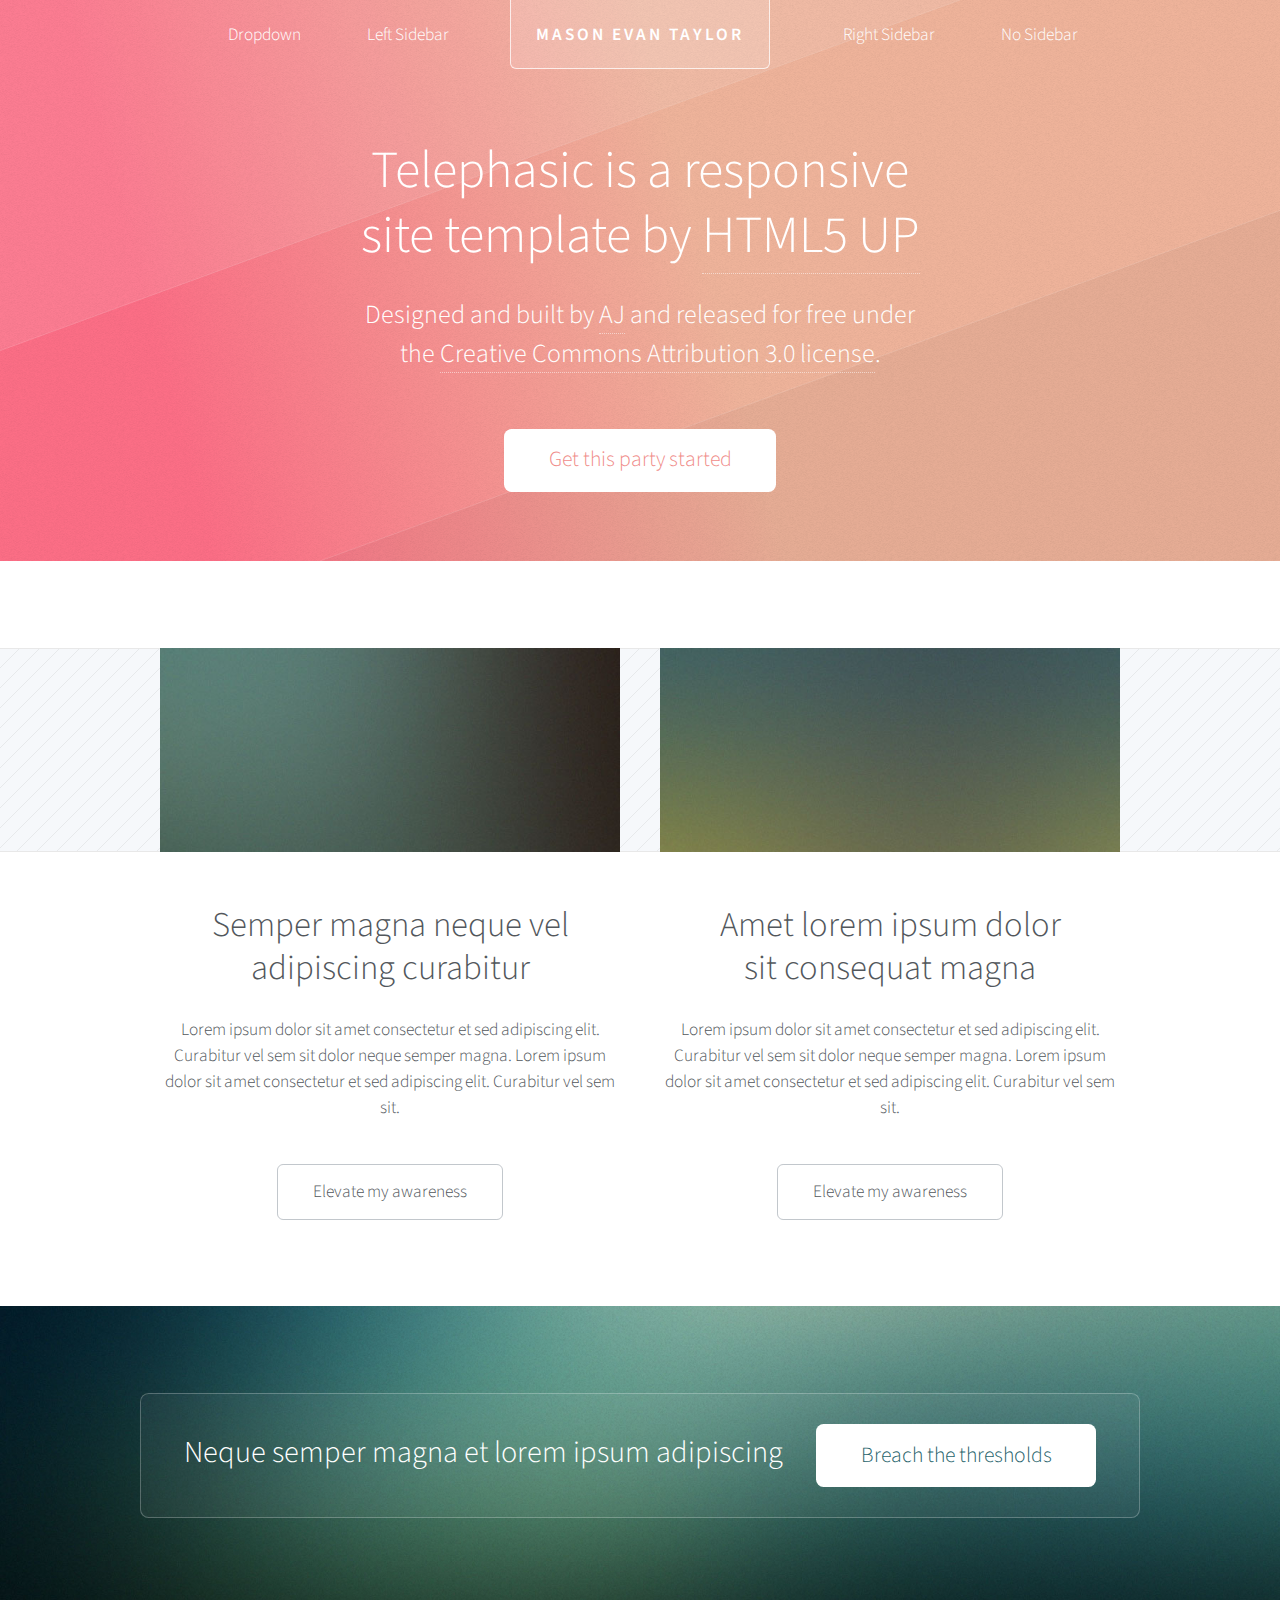
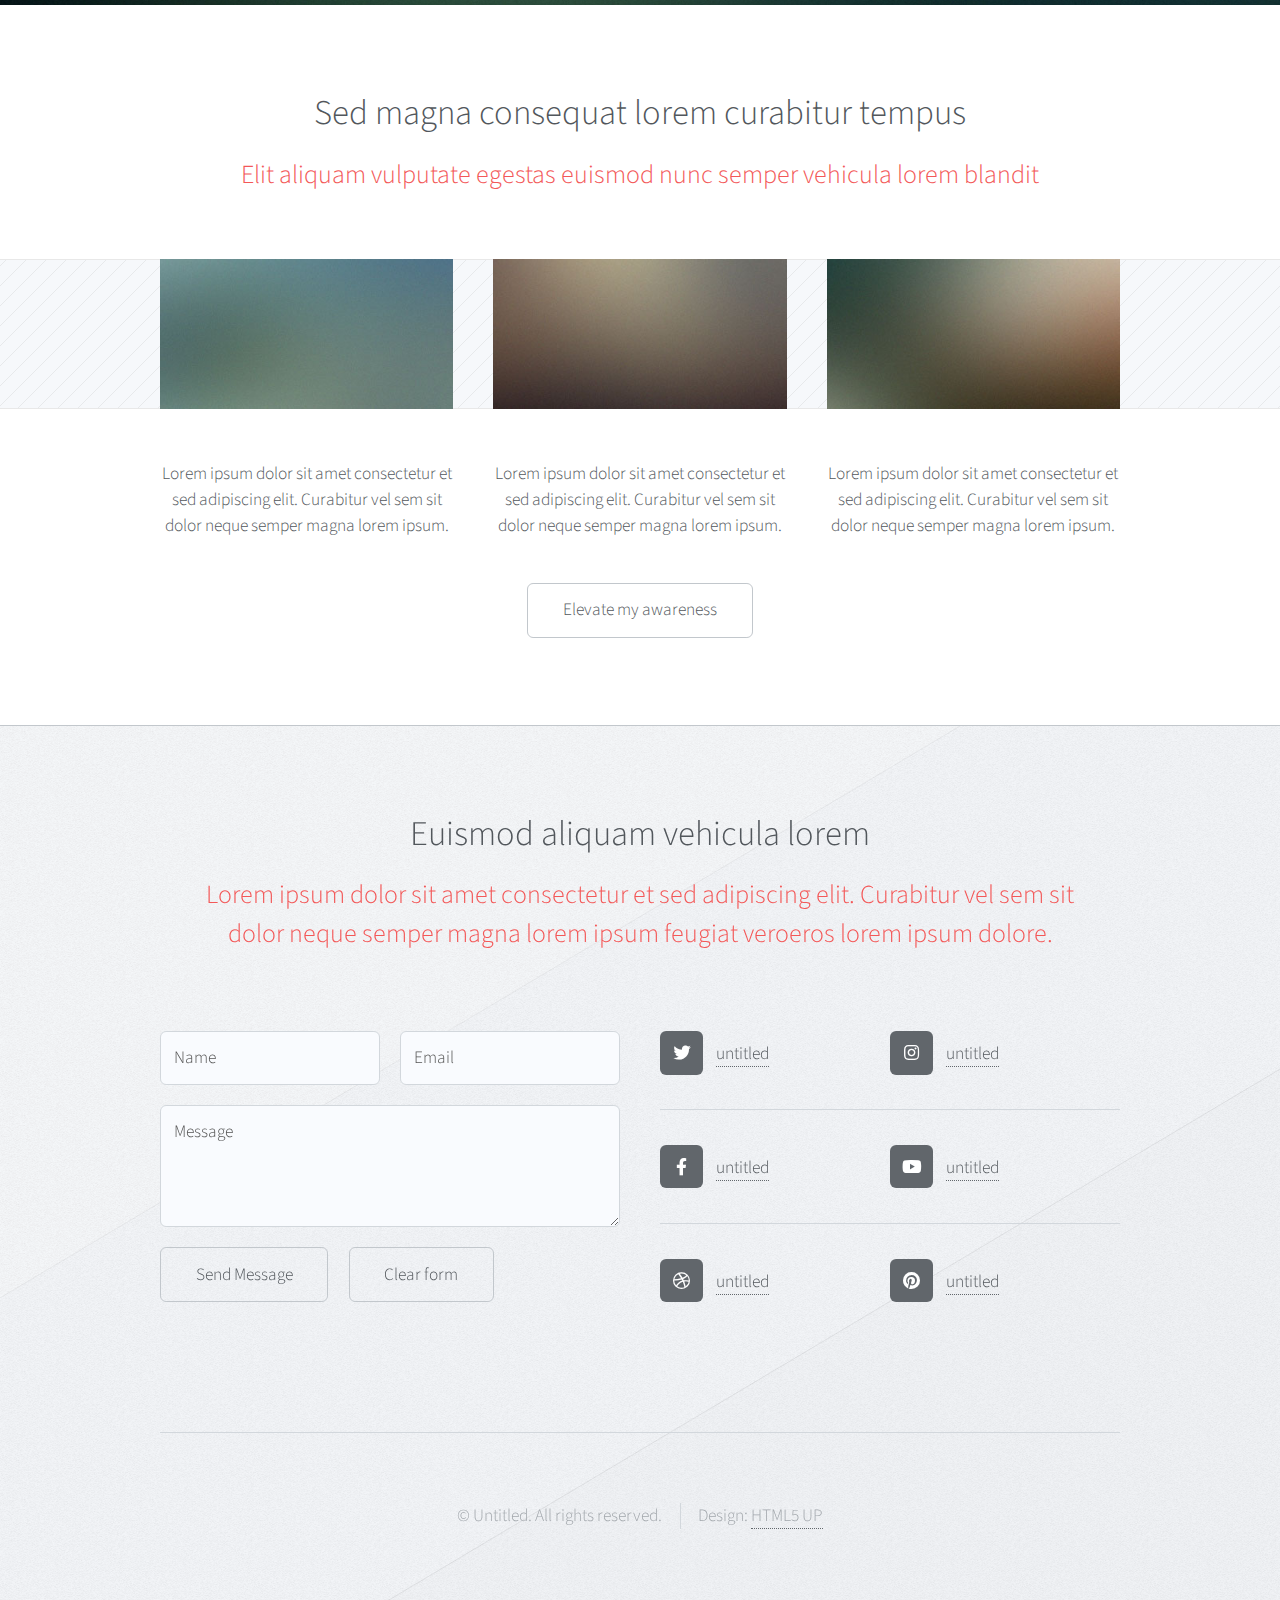
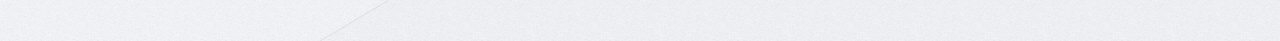
==== index.html @ 49523210 "name change" ====
<!DOCTYPE HTML>
<!--
	Telephasic by HTML5 UP
	html5up.net | @ajlkn
	Free for personal and commercial use under the CCA 3.0 license (html5up.net/license)
-->
<html>
	<head>
		<title>masonevantaylor.com</title>
		<meta charset="utf-8" />
		<meta name="viewport" content="width=device-width, initial-scale=1, user-scalable=no" />
		<link rel="stylesheet" href="assets/css/main.css" />
	</head>
	<body class="homepage is-preload">
		<div id="page-wrapper">

			<!-- Header -->
				<div id="header-wrapper">
					<div id="header" class="container">

						<!-- Logo -->
							<h1 id="logo"><a href="index.html">Mason Evan Taylor</a></h1>

						<!-- Nav -->
							<nav id="nav">
								<ul>
									<li>
										<a href="#">Dropdown</a>
										<ul>
											<li><a href="#">Lorem ipsum dolor</a></li>
											<li><a href="#">Magna phasellus</a></li>
											<li><a href="#">Etiam dolore nisl</a></li>
											<li>
												<a href="#">Phasellus consequat</a>
												<ul>
													<li><a href="#">Lorem ipsum dolor</a></li>
													<li><a href="#">Phasellus consequat</a></li>
													<li><a href="#">Magna phasellus</a></li>
													<li><a href="#">Etiam dolore nisl</a></li>
												</ul>
											</li>
											<li><a href="#">Veroeros feugiat</a></li>
										</ul>
									</li>
									<li><a href="left-sidebar.html">Left Sidebar</a></li>
									<li class="break"><a href="right-sidebar.html">Right Sidebar</a></li>
									<li><a href="no-sidebar.html">No Sidebar</a></li>
								</ul>
							</nav>

					</div>

					<!-- Hero -->
						<section id="hero" class="container">
							<header>
								<h2>Telephasic is a responsive
								<br />
								site template by <a href="http://html5up.net">HTML5 UP</a></h2>
							</header>
							<p>Designed and built by <a href="http://twitter.com/ajlkn">AJ</a> and released for free under
							<br />
							the <a href="http://html5up.net/license">Creative Commons Attribution 3.0 license</a>.</p>
							<ul class="actions">
								<li><a href="#" class="button">Get this party started</a></li>
							</ul>
						</section>

				</div>

			<!-- Features 1 -->
				<div class="wrapper">
					<div class="container">
						<div class="row">
							<section class="col-6 col-12-narrower feature">
								<div class="image-wrapper first">
									<a href="#" class="image featured first"><img src="images/pic01.jpg" alt="" /></a>
								</div>
								<header>
									<h2>Semper magna neque vel<br />
									adipiscing curabitur</h2>
								</header>
								<p>Lorem ipsum dolor sit amet consectetur et sed adipiscing elit. Curabitur vel
								sem sit dolor neque semper magna. Lorem ipsum dolor sit amet consectetur et sed
								adipiscing elit. Curabitur vel sem sit.</p>
								<ul class="actions">
									<li><a href="#" class="button">Elevate my awareness</a></li>
								</ul>
							</section>
							<section class="col-6 col-12-narrower feature">
								<div class="image-wrapper">
									<a href="#" class="image featured"><img src="images/pic02.jpg" alt="" /></a>
								</div>
								<header>
									<h2>Amet lorem ipsum dolor<br />
									sit consequat magna</h2>
								</header>
								<p>Lorem ipsum dolor sit amet consectetur et sed adipiscing elit. Curabitur vel
								sem sit dolor neque semper magna. Lorem ipsum dolor sit amet consectetur et sed
								adipiscing elit. Curabitur vel sem sit.</p>
								<ul class="actions">
									<li><a href="#" class="button">Elevate my awareness</a></li>
								</ul>
							</section>
						</div>
					</div>
				</div>

			<!-- Promo -->
				<div id="promo-wrapper">
					<section id="promo">
						<h2>Neque semper magna et lorem ipsum adipiscing</h2>
						<a href="#" class="button">Breach the thresholds</a>
					</section>
				</div>

			<!-- Features 2 -->
				<div class="wrapper">
					<section class="container">
						<header class="major">
							<h2>Sed magna consequat lorem curabitur tempus</h2>
							<p>Elit aliquam vulputate egestas euismod nunc semper vehicula lorem blandit</p>
						</header>
						<div class="row features">
							<section class="col-4 col-12-narrower feature">
								<div class="image-wrapper first">
									<a href="#" class="image featured"><img src="images/pic03.jpg" alt="" /></a>
								</div>
								<p>Lorem ipsum dolor sit amet consectetur et sed adipiscing elit. Curabitur
								vel sem sit dolor neque semper magna lorem ipsum.</p>
							</section>
							<section class="col-4 col-12-narrower feature">
								<div class="image-wrapper">
									<a href="#" class="image featured"><img src="images/pic04.jpg" alt="" /></a>
								</div>
								<p>Lorem ipsum dolor sit amet consectetur et sed adipiscing elit. Curabitur
								vel sem sit dolor neque semper magna lorem ipsum.</p>
							</section>
							<section class="col-4 col-12-narrower feature">
								<div class="image-wrapper">
									<a href="#" class="image featured"><img src="images/pic05.jpg" alt="" /></a>
								</div>
								<p>Lorem ipsum dolor sit amet consectetur et sed adipiscing elit. Curabitur
								vel sem sit dolor neque semper magna lorem ipsum.</p>
							</section>
						</div>
						<ul class="actions major">
							<li><a href="#" class="button">Elevate my awareness</a></li>
						</ul>
					</section>
				</div>

			<!-- Footer -->
				<div id="footer-wrapper">
					<div id="footer" class="container">
						<header class="major">
							<h2>Euismod aliquam vehicula lorem</h2>
							<p>Lorem ipsum dolor sit amet consectetur et sed adipiscing elit. Curabitur vel sem sit<br />
							dolor neque semper magna lorem ipsum feugiat veroeros lorem ipsum dolore.</p>
						</header>
						<div class="row">
							<section class="col-6 col-12-narrower">
								<form method="post" action="#">
									<div class="row gtr-50">
										<div class="col-6 col-12-mobile">
											<input name="name" placeholder="Name" type="text" />
										</div>
										<div class="col-6 col-12-mobile">
											<input name="email" placeholder="Email" type="text" />
										</div>
										<div class="col-12">
											<textarea name="message" placeholder="Message"></textarea>
										</div>
										<div class="col-12">
											<ul class="actions">
												<li><input type="submit" value="Send Message" /></li>
												<li><input type="reset" value="Clear form" /></li>
											</ul>
										</div>
									</div>
								</form>
							</section>
							<section class="col-6 col-12-narrower">
								<div class="row gtr-0">
									<ul class="divided icons col-6 col-12-mobile">
										<li class="icon brands fa-twitter"><a href="#"><span class="extra">twitter.com/</span>untitled</a></li>
										<li class="icon brands fa-facebook-f"><a href="#"><span class="extra">facebook.com/</span>untitled</a></li>
										<li class="icon brands fa-dribbble"><a href="#"><span class="extra">dribbble.com/</span>untitled</a></li>
									</ul>
									<ul class="divided icons col-6 col-12-mobile">
										<li class="icon brands fa-instagram"><a href="#"><span class="extra">instagram.com/</span>untitled</a></li>
										<li class="icon brands fa-youtube"><a href="#"><span class="extra">youtube.com/</span>untitled</a></li>
										<li class="icon brands fa-pinterest"><a href="#"><span class="extra">pinterest.com/</span>untitled</a></li>
									</ul>
								</div>
							</section>
						</div>
					</div>
					<div id="copyright" class="container">
						<ul class="menu">
							<li>&copy; Untitled. All rights reserved.</li><li>Design: <a href="http://html5up.net">HTML5 UP</a></li>
						</ul>
					</div>
				</div>

		</div>

		<!-- Scripts -->
			<script src="assets/js/jquery.min.js"></script>
			<script src="assets/js/jquery.dropotron.min.js"></script>
			<script src="assets/js/browser.min.js"></script>
			<script src="assets/js/breakpoints.min.js"></script>
			<script src="assets/js/util.js"></script>
			<script src="assets/js/main.js"></script>

	</body>
</html>
---- assets/css/main.css ----
@import url("fontawesome-all.min.css");
@import url("https://fonts.googleapis.com/css?family=Source+Sans+Pro:300,300italic,400,400italic,600");

/*
	Telephasic by HTML5 UP
	html5up.net | @ajlkn
	Free for personal and commercial use under the CCA 3.0 license (html5up.net/license)
*/

html, body, div, span, applet, object,
iframe, h1, h2, h3, h4, h5, h6, p, blockquote,
pre, a, abbr, acronym, address, big, cite,
code, del, dfn, em, img, ins, kbd, q, s, samp,
small, strike, strong, sub, sup, tt, var, b,
u, i, center, dl, dt, dd, ol, ul, li, fieldset,
form, label, legend, table, caption, tbody,
tfoot, thead, tr, th, td, article, aside,
canvas, details, embed, figure, figcaption,
footer, header, hgroup, menu, nav, output, ruby,
section, summary, time, mark, audio, video {
	margin: 0;
	padding: 0;
	border: 0;
	font-size: 100%;
	font: inherit;
	vertical-align: baseline;}

article, aside, details, figcaption, figure,
footer, header, hgroup, menu, nav, section {
	display: block;}

body {
	line-height: 1;
}

ol, ul {
	list-style: none;
}

blockquote, q {
	quotes: none;
}

	blockquote:before, blockquote:after, q:before, q:after {
		content: '';
		content: none;
	}

table {
	border-collapse: collapse;
	border-spacing: 0;
}

body {
	-webkit-text-size-adjust: none;
}

mark {
	background-color: transparent;
	color: inherit;
}

input::-moz-focus-inner {
	border: 0;
	padding: 0;
}

input, select, textarea {
	-moz-appearance: none;
	-webkit-appearance: none;
	-ms-appearance: none;
	appearance: none;
}

/* Basic */

	@-ms-viewport {
		width: device-width;
	}

	html {
		box-sizing: border-box;
	}

	*, *:before, *:after {
		box-sizing: inherit;
	}

	body {
		background: #f5f7fa;
		font-family: 'Source Sans Pro', sans-serif;
		font-weight: 300;
		color: #52575c;
		line-height: 1.75em;
		font-size: 14pt;
	}

		body.is-preload *, body.is-preload *:before, body.is-preload *:after {
			-moz-animation: none !important;
			-webkit-animation: none !important;
			-ms-animation: none !important;
			animation: none !important;
			-moz-transition: none !important;
			-webkit-transition: none !important;
			-ms-transition: none !important;
			transition: none !important;
		}

	input, textarea, select {
		font-family: 'Source Sans Pro', sans-serif;
		font-weight: 300;
		color: #52575c;
		line-height: 1.75em;
		font-size: 15pt;
	}

	h1, h2, h3, h4, h5, h6 {
		font-weight: 300;
		color: #52575c;
	}

	h1 a, h2 a, h3 a, h4 a, h5 a, h6 a {
		color: inherit;
		text-decoration: none;
	}

	h2 {
		font-size: 2em;
		line-height: 1.25em;
	}

	h3 {
		font-size: 1.5em;
		line-height: 1.5em;
	}

	a {
		-moz-transition: color 0.25s ease-in-out, border-color 0.25s ease-in-out, background-color 0.25s ease-in-out;
		-webkit-transition: color 0.25s ease-in-out, border-color 0.25s ease-in-out, background-color 0.25s ease-in-out;
		-ms-transition: color 0.25s ease-in-out, border-color 0.25s ease-in-out, background-color 0.25s ease-in-out;
		transition: color 0.25s ease-in-out, border-color 0.25s ease-in-out, background-color 0.25s ease-in-out;
		color: inherit;
		text-decoration: none;
		border-bottom: dotted 1px #62676c;
	}

		a:hover {
			color: #f35858;
			border-bottom-color: rgba(255, 255, 255, 0);
		}

	strong, b {
		font-weight: 400;
		color: #42474c;
	}

	em, i {
		font-style: italic;
	}

	sub {
		position: relative;
		top: 0.5em;
		font-size: 0.8em;
	}

	sup {
		position: relative;
		top: -0.5em;
		font-size: 0.8em;
	}

	hr {
		border: 0;
		border-top: solid 1px #c2c7cc;
	}

	blockquote {
		border-left: solid 0.5em #c2c7cc;
		padding: 1em 0 1em 2em;
		font-style: italic;
	}

	p, ul, ol, dl, table {
		margin-bottom: 1.5em;
	}

	br.clear {
		clear: both;
	}

	.features {
		margin-bottom: 1.5em;
	}

	.feature {
		text-align: center;
	}

/* Sections/Article */

	section, article {
		margin-bottom: 3em;
	}

	section > :last-child,
	article > :last-child,
	section:last-child,
	article:last-child {
		margin-bottom: 0;
	}

	.row > section, .row > article {
		margin-bottom: 0;
	}

	header {
		margin-bottom: 1.5em;
	}

		header > p {
			display: block;
			color: #f35858;
			padding: 0.75em 0 1em 0;
			font-size: 1.5em;
			line-height: 1.5em;
		}

		header.major {
			text-align: center;
		}

/* Container */

	.container {
		margin: 0 auto;
		max-width: 100%;
		width: 1200px;
	}

		@media screen and (max-width: 1280px) {

			.container {
				width: 960px;
			}

		}

		@media screen and (max-width: 1080px) {

			.container {
				width: 100%;
			}

		}

		@media screen and (max-width: 820px) {

			.container {
				width: 100%;
			}

		}

		@media screen and (max-width: 736px) {

			.container {
				width: 100%;
			}

		}

		@media screen and (max-width: 480px) {

			.container {
				width: 100%;
			}

		}

/* Row */

	.row {
		display: flex;
		flex-wrap: wrap;
		box-sizing: border-box;
		align-items: stretch;
	}

		.row > * {
			box-sizing: border-box;
		}

		.row.gtr-uniform > * > :last-child {
			margin-bottom: 0;
		}

		.row.aln-left {
			justify-content: flex-start;
		}

		.row.aln-center {
			justify-content: center;
		}

		.row.aln-right {
			justify-content: flex-end;
		}

		.row.aln-top {
			align-items: flex-start;
		}

		.row.aln-middle {
			align-items: center;
		}

		.row.aln-bottom {
			align-items: flex-end;
		}

		.row > .imp {
			order: -1;
		}

		.row > .col-1 {
			width: 8.33333%;
		}

		.row > .off-1 {
			margin-left: 8.33333%;
		}

		.row > .col-2 {
			width: 16.66667%;
		}

		.row > .off-2 {
			margin-left: 16.66667%;
		}

		.row > .col-3 {
			width: 25%;
		}

		.row > .off-3 {
			margin-left: 25%;
		}

		.row > .col-4 {
			width: 33.33333%;
		}

		.row > .off-4 {
			margin-left: 33.33333%;
		}

		.row > .col-5 {
			width: 41.66667%;
		}

		.row > .off-5 {
			margin-left: 41.66667%;
		}

		.row > .col-6 {
			width: 50%;
		}

		.row > .off-6 {
			margin-left: 50%;
		}

		.row > .col-7 {
			width: 58.33333%;
		}

		.row > .off-7 {
			margin-left: 58.33333%;
		}

		.row > .col-8 {
			width: 66.66667%;
		}

		.row > .off-8 {
			margin-left: 66.66667%;
		}

		.row > .col-9 {
			width: 75%;
		}

		.row > .off-9 {
			margin-left: 75%;
		}

		.row > .col-10 {
			width: 83.33333%;
		}

		.row > .off-10 {
			margin-left: 83.33333%;
		}

		.row > .col-11 {
			width: 91.66667%;
		}

		.row > .off-11 {
			margin-left: 91.66667%;
		}

		.row > .col-12 {
			width: 100%;
		}

		.row > .off-12 {
			margin-left: 100%;
		}

		.row.gtr-0 {
			margin-top: 0px;
			margin-left: 0px;
		}

			.row.gtr-0 > * {
				padding: 0px 0 0 0px;
			}

			.row.gtr-0.gtr-uniform {
				margin-top: 0px;
			}

				.row.gtr-0.gtr-uniform > * {
					padding-top: 0px;
				}

		.row.gtr-25 {
			margin-top: -12.5px;
			margin-left: -12.5px;
		}

			.row.gtr-25 > * {
				padding: 12.5px 0 0 12.5px;
			}

			.row.gtr-25.gtr-uniform {
				margin-top: -12.5px;
			}

				.row.gtr-25.gtr-uniform > * {
					padding-top: 12.5px;
				}

		.row.gtr-50 {
			margin-top: -25px;
			margin-left: -25px;
		}

			.row.gtr-50 > * {
				padding: 25px 0 0 25px;
			}

			.row.gtr-50.gtr-uniform {
				margin-top: -25px;
			}

				.row.gtr-50.gtr-uniform > * {
					padding-top: 25px;
				}

		.row {
			margin-top: -50px;
			margin-left: -50px;
		}

			.row > * {
				padding: 50px 0 0 50px;
			}

			.row.gtr-uniform {
				margin-top: -50px;
			}

				.row.gtr-uniform > * {
					padding-top: 50px;
				}

		.row.gtr-150 {
			margin-top: -75px;
			margin-left: -75px;
		}

			.row.gtr-150 > * {
				padding: 75px 0 0 75px;
			}

			.row.gtr-150.gtr-uniform {
				margin-top: -75px;
			}

				.row.gtr-150.gtr-uniform > * {
					padding-top: 75px;
				}

		.row.gtr-200 {
			margin-top: -100px;
			margin-left: -100px;
		}

			.row.gtr-200 > * {
				padding: 100px 0 0 100px;
			}

			.row.gtr-200.gtr-uniform {
				margin-top: -100px;
			}

				.row.gtr-200.gtr-uniform > * {
					padding-top: 100px;
				}

		@media screen and (max-width: 1280px) {

			.row {
				display: flex;
				flex-wrap: wrap;
				box-sizing: border-box;
				align-items: stretch;
			}

				.row > * {
					box-sizing: border-box;
				}

				.row.gtr-uniform > * > :last-child {
					margin-bottom: 0;
				}

				.row.aln-left {
					justify-content: flex-start;
				}

				.row.aln-center {
					justify-content: center;
				}

				.row.aln-right {
					justify-content: flex-end;
				}

				.row.aln-top {
					align-items: flex-start;
				}

				.row.aln-middle {
					align-items: center;
				}

				.row.aln-bottom {
					align-items: flex-end;
				}

				.row > .imp-normal {
					order: -1;
				}

				.row > .col-1-normal {
					width: 8.33333%;
				}

				.row > .off-1-normal {
					margin-left: 8.33333%;
				}

				.row > .col-2-normal {
					width: 16.66667%;
				}

				.row > .off-2-normal {
					margin-left: 16.66667%;
				}

				.row > .col-3-normal {
					width: 25%;
				}

				.row > .off-3-normal {
					margin-left: 25%;
				}

				.row > .col-4-normal {
					width: 33.33333%;
				}

				.row > .off-4-normal {
					margin-left: 33.33333%;
				}

				.row > .col-5-normal {
					width: 41.66667%;
				}

				.row > .off-5-normal {
					margin-left: 41.66667%;
				}

				.row > .col-6-normal {
					width: 50%;
				}

				.row > .off-6-normal {
					margin-left: 50%;
				}

				.row > .col-7-normal {
					width: 58.33333%;
				}

				.row > .off-7-normal {
					margin-left: 58.33333%;
				}

				.row > .col-8-normal {
					width: 66.66667%;
				}

				.row > .off-8-normal {
					margin-left: 66.66667%;
				}

				.row > .col-9-normal {
					width: 75%;
				}

				.row > .off-9-normal {
					margin-left: 75%;
				}

				.row > .col-10-normal {
					width: 83.33333%;
				}

				.row > .off-10-normal {
					margin-left: 83.33333%;
				}

				.row > .col-11-normal {
					width: 91.66667%;
				}

				.row > .off-11-normal {
					margin-left: 91.66667%;
				}

				.row > .col-12-normal {
					width: 100%;
				}

				.row > .off-12-normal {
					margin-left: 100%;
				}

				.row.gtr-0 {
					margin-top: 0px;
					margin-left: 0px;
				}

					.row.gtr-0 > * {
						padding: 0px 0 0 0px;
					}

					.row.gtr-0.gtr-uniform {
						margin-top: 0px;
					}

						.row.gtr-0.gtr-uniform > * {
							padding-top: 0px;
						}

				.row.gtr-25 {
					margin-top: -10px;
					margin-left: -10px;
				}

					.row.gtr-25 > * {
						padding: 10px 0 0 10px;
					}

					.row.gtr-25.gtr-uniform {
						margin-top: -10px;
					}

						.row.gtr-25.gtr-uniform > * {
							padding-top: 10px;
						}

				.row.gtr-50 {
					margin-top: -20px;
					margin-left: -20px;
				}

					.row.gtr-50 > * {
						padding: 20px 0 0 20px;
					}

					.row.gtr-50.gtr-uniform {
						margin-top: -20px;
					}

						.row.gtr-50.gtr-uniform > * {
							padding-top: 20px;
						}

				.row {
					margin-top: -40px;
					margin-left: -40px;
				}

					.row > * {
						padding: 40px 0 0 40px;
					}

					.row.gtr-uniform {
						margin-top: -40px;
					}

						.row.gtr-uniform > * {
							padding-top: 40px;
						}

				.row.gtr-150 {
					margin-top: -60px;
					margin-left: -60px;
				}

					.row.gtr-150 > * {
						padding: 60px 0 0 60px;
					}

					.row.gtr-150.gtr-uniform {
						margin-top: -60px;
					}

						.row.gtr-150.gtr-uniform > * {
							padding-top: 60px;
						}

				.row.gtr-200 {
					margin-top: -80px;
					margin-left: -80px;
				}

					.row.gtr-200 > * {
						padding: 80px 0 0 80px;
					}

					.row.gtr-200.gtr-uniform {
						margin-top: -80px;
					}

						.row.gtr-200.gtr-uniform > * {
							padding-top: 80px;
						}

		}

		@media screen and (max-width: 1080px) {

			.row {
				display: flex;
				flex-wrap: wrap;
				box-sizing: border-box;
				align-items: stretch;
			}

				.row > * {
					box-sizing: border-box;
				}

				.row.gtr-uniform > * > :last-child {
					margin-bottom: 0;
				}

				.row.aln-left {
					justify-content: flex-start;
				}

				.row.aln-center {
					justify-content: center;
				}

				.row.aln-right {
					justify-content: flex-end;
				}

				.row.aln-top {
					align-items: flex-start;
				}

				.row.aln-middle {
					align-items: center;
				}

				.row.aln-bottom {
					align-items: flex-end;
				}

				.row > .imp-narrow {
					order: -1;
				}

				.row > .col-1-narrow {
					width: 8.33333%;
				}

				.row > .off-1-narrow {
					margin-left: 8.33333%;
				}

				.row > .col-2-narrow {
					width: 16.66667%;
				}

				.row > .off-2-narrow {
					margin-left: 16.66667%;
				}

				.row > .col-3-narrow {
					width: 25%;
				}

				.row > .off-3-narrow {
					margin-left: 25%;
				}

				.row > .col-4-narrow {
					width: 33.33333%;
				}

				.row > .off-4-narrow {
					margin-left: 33.33333%;
				}

				.row > .col-5-narrow {
					width: 41.66667%;
				}

				.row > .off-5-narrow {
					margin-left: 41.66667%;
				}

				.row > .col-6-narrow {
					width: 50%;
				}

				.row > .off-6-narrow {
					margin-left: 50%;
				}

				.row > .col-7-narrow {
					width: 58.33333%;
				}

				.row > .off-7-narrow {
					margin-left: 58.33333%;
				}

				.row > .col-8-narrow {
					width: 66.66667%;
				}

				.row > .off-8-narrow {
					margin-left: 66.66667%;
				}

				.row > .col-9-narrow {
					width: 75%;
				}

				.row > .off-9-narrow {
					margin-left: 75%;
				}

				.row > .col-10-narrow {
					width: 83.33333%;
				}

				.row > .off-10-narrow {
					margin-left: 83.33333%;
				}

				.row > .col-11-narrow {
					width: 91.66667%;
				}

				.row > .off-11-narrow {
					margin-left: 91.66667%;
				}

				.row > .col-12-narrow {
					width: 100%;
				}

				.row > .off-12-narrow {
					margin-left: 100%;
				}

				.row.gtr-0 {
					margin-top: 0px;
					margin-left: 0px;
				}

					.row.gtr-0 > * {
						padding: 0px 0 0 0px;
					}

					.row.gtr-0.gtr-uniform {
						margin-top: 0px;
					}

						.row.gtr-0.gtr-uniform > * {
							padding-top: 0px;
						}

				.row.gtr-25 {
					margin-top: -10px;
					margin-left: -10px;
				}

					.row.gtr-25 > * {
						padding: 10px 0 0 10px;
					}

					.row.gtr-25.gtr-uniform {
						margin-top: -10px;
					}

						.row.gtr-25.gtr-uniform > * {
							padding-top: 10px;
						}

				.row.gtr-50 {
					margin-top: -20px;
					margin-left: -20px;
				}

					.row.gtr-50 > * {
						padding: 20px 0 0 20px;
					}

					.row.gtr-50.gtr-uniform {
						margin-top: -20px;
					}

						.row.gtr-50.gtr-uniform > * {
							padding-top: 20px;
						}

				.row {
					margin-top: -40px;
					margin-left: -40px;
				}

					.row > * {
						padding: 40px 0 0 40px;
					}

					.row.gtr-uniform {
						margin-top: -40px;
					}

						.row.gtr-uniform > * {
							padding-top: 40px;
						}

				.row.gtr-150 {
					margin-top: -60px;
					margin-left: -60px;
				}

					.row.gtr-150 > * {
						padding: 60px 0 0 60px;
					}

					.row.gtr-150.gtr-uniform {
						margin-top: -60px;
					}

						.row.gtr-150.gtr-uniform > * {
							padding-top: 60px;
						}

				.row.gtr-200 {
					margin-top: -80px;
					margin-left: -80px;
				}

					.row.gtr-200 > * {
						padding: 80px 0 0 80px;
					}

					.row.gtr-200.gtr-uniform {
						margin-top: -80px;
					}

						.row.gtr-200.gtr-uniform > * {
							padding-top: 80px;
						}

		}

		@media screen and (max-width: 820px) {

			.row {
				display: flex;
				flex-wrap: wrap;
				box-sizing: border-box;
				align-items: stretch;
			}

				.row > * {
					box-sizing: border-box;
				}

				.row.gtr-uniform > * > :last-child {
					margin-bottom: 0;
				}

				.row.aln-left {
					justify-content: flex-start;
				}

				.row.aln-center {
					justify-content: center;
				}

				.row.aln-right {
					justify-content: flex-end;
				}

				.row.aln-top {
					align-items: flex-start;
				}

				.row.aln-middle {
					align-items: center;
				}

				.row.aln-bottom {
					align-items: flex-end;
				}

				.row > .imp-narrower {
					order: -1;
				}

				.row > .col-1-narrower {
					width: 8.33333%;
				}

				.row > .off-1-narrower {
					margin-left: 8.33333%;
				}

				.row > .col-2-narrower {
					width: 16.66667%;
				}

				.row > .off-2-narrower {
					margin-left: 16.66667%;
				}

				.row > .col-3-narrower {
					width: 25%;
				}

				.row > .off-3-narrower {
					margin-left: 25%;
				}

				.row > .col-4-narrower {
					width: 33.33333%;
				}

				.row > .off-4-narrower {
					margin-left: 33.33333%;
				}

				.row > .col-5-narrower {
					width: 41.66667%;
				}

				.row > .off-5-narrower {
					margin-left: 41.66667%;
				}

				.row > .col-6-narrower {
					width: 50%;
				}

				.row > .off-6-narrower {
					margin-left: 50%;
				}

				.row > .col-7-narrower {
					width: 58.33333%;
				}

				.row > .off-7-narrower {
					margin-left: 58.33333%;
				}

				.row > .col-8-narrower {
					width: 66.66667%;
				}

				.row > .off-8-narrower {
					margin-left: 66.66667%;
				}

				.row > .col-9-narrower {
					width: 75%;
				}

				.row > .off-9-narrower {
					margin-left: 75%;
				}

				.row > .col-10-narrower {
					width: 83.33333%;
				}

				.row > .off-10-narrower {
					margin-left: 83.33333%;
				}

				.row > .col-11-narrower {
					width: 91.66667%;
				}

				.row > .off-11-narrower {
					margin-left: 91.66667%;
				}

				.row > .col-12-narrower {
					width: 100%;
				}

				.row > .off-12-narrower {
					margin-left: 100%;
				}

				.row.gtr-0 {
					margin-top: 0px;
					margin-left: 0px;
				}

					.row.gtr-0 > * {
						padding: 0px 0 0 0px;
					}

					.row.gtr-0.gtr-uniform {
						margin-top: 0px;
					}

						.row.gtr-0.gtr-uniform > * {
							padding-top: 0px;
						}

				.row.gtr-25 {
					margin-top: -7.5px;
					margin-left: -7.5px;
				}

					.row.gtr-25 > * {
						padding: 7.5px 0 0 7.5px;
					}

					.row.gtr-25.gtr-uniform {
						margin-top: -7.5px;
					}

						.row.gtr-25.gtr-uniform > * {
							padding-top: 7.5px;
						}

				.row.gtr-50 {
					margin-top: -15px;
					margin-left: -15px;
				}

					.row.gtr-50 > * {
						padding: 15px 0 0 15px;
					}

					.row.gtr-50.gtr-uniform {
						margin-top: -15px;
					}

						.row.gtr-50.gtr-uniform > * {
							padding-top: 15px;
						}

				.row {
					margin-top: -30px;
					margin-left: -30px;
				}

					.row > * {
						padding: 30px 0 0 30px;
					}

					.row.gtr-uniform {
						margin-top: -30px;
					}

						.row.gtr-uniform > * {
							padding-top: 30px;
						}

				.row.gtr-150 {
					margin-top: -45px;
					margin-left: -45px;
				}

					.row.gtr-150 > * {
						padding: 45px 0 0 45px;
					}

					.row.gtr-150.gtr-uniform {
						margin-top: -45px;
					}

						.row.gtr-150.gtr-uniform > * {
							padding-top: 45px;
						}

				.row.gtr-200 {
					margin-top: -60px;
					margin-left: -60px;
				}

					.row.gtr-200 > * {
						padding: 60px 0 0 60px;
					}

					.row.gtr-200.gtr-uniform {
						margin-top: -60px;
					}

						.row.gtr-200.gtr-uniform > * {
							padding-top: 60px;
						}

		}

		@media screen and (max-width: 736px) {

			.row {
				display: flex;
				flex-wrap: wrap;
				box-sizing: border-box;
				align-items: stretch;
			}

				.row > * {
					box-sizing: border-box;
				}

				.row.gtr-uniform > * > :last-child {
					margin-bottom: 0;
				}

				.row.aln-left {
					justify-content: flex-start;
				}

				.row.aln-center {
					justify-content: center;
				}

				.row.aln-right {
					justify-content: flex-end;
				}

				.row.aln-top {
					align-items: flex-start;
				}

				.row.aln-middle {
					align-items: center;
				}

				.row.aln-bottom {
					align-items: flex-end;
				}

				.row > .imp-mobile {
					order: -1;
				}

				.row > .col-1-mobile {
					width: 8.33333%;
				}

				.row > .off-1-mobile {
					margin-left: 8.33333%;
				}

				.row > .col-2-mobile {
					width: 16.66667%;
				}

				.row > .off-2-mobile {
					margin-left: 16.66667%;
				}

				.row > .col-3-mobile {
					width: 25%;
				}

				.row > .off-3-mobile {
					margin-left: 25%;
				}

				.row > .col-4-mobile {
					width: 33.33333%;
				}

				.row > .off-4-mobile {
					margin-left: 33.33333%;
				}

				.row > .col-5-mobile {
					width: 41.66667%;
				}

				.row > .off-5-mobile {
					margin-left: 41.66667%;
				}

				.row > .col-6-mobile {
					width: 50%;
				}

				.row > .off-6-mobile {
					margin-left: 50%;
				}

				.row > .col-7-mobile {
					width: 58.33333%;
				}

				.row > .off-7-mobile {
					margin-left: 58.33333%;
				}

				.row > .col-8-mobile {
					width: 66.66667%;
				}

				.row > .off-8-mobile {
					margin-left: 66.66667%;
				}

				.row > .col-9-mobile {
					width: 75%;
				}

				.row > .off-9-mobile {
					margin-left: 75%;
				}

				.row > .col-10-mobile {
					width: 83.33333%;
				}

				.row > .off-10-mobile {
					margin-left: 83.33333%;
				}

				.row > .col-11-mobile {
					width: 91.66667%;
				}

				.row > .off-11-mobile {
					margin-left: 91.66667%;
				}

				.row > .col-12-mobile {
					width: 100%;
				}

				.row > .off-12-mobile {
					margin-left: 100%;
				}

				.row.gtr-0 {
					margin-top: 0px;
					margin-left: 0px;
				}

					.row.gtr-0 > * {
						padding: 0px 0 0 0px;
					}

					.row.gtr-0.gtr-uniform {
						margin-top: 0px;
					}

						.row.gtr-0.gtr-uniform > * {
							padding-top: 0px;
						}

				.row.gtr-25 {
					margin-top: -5px;
					margin-left: -5px;
				}

					.row.gtr-25 > * {
						padding: 5px 0 0 5px;
					}

					.row.gtr-25.gtr-uniform {
						margin-top: -5px;
					}

						.row.gtr-25.gtr-uniform > * {
							padding-top: 5px;
						}

				.row.gtr-50 {
					margin-top: -10px;
					margin-left: -10px;
				}

					.row.gtr-50 > * {
						padding: 10px 0 0 10px;
					}

					.row.gtr-50.gtr-uniform {
						margin-top: -10px;
					}

						.row.gtr-50.gtr-uniform > * {
							padding-top: 10px;
						}

				.row {
					margin-top: -20px;
					margin-left: -20px;
				}

					.row > * {
						padding: 20px 0 0 20px;
					}

					.row.gtr-uniform {
						margin-top: -20px;
					}

						.row.gtr-uniform > * {
							padding-top: 20px;
						}

				.row.gtr-150 {
					margin-top: -30px;
					margin-left: -30px;
				}

					.row.gtr-150 > * {
						padding: 30px 0 0 30px;
					}

					.row.gtr-150.gtr-uniform {
						margin-top: -30px;
					}

						.row.gtr-150.gtr-uniform > * {
							padding-top: 30px;
						}

				.row.gtr-200 {
					margin-top: -40px;
					margin-left: -40px;
				}

					.row.gtr-200 > * {
						padding: 40px 0 0 40px;
					}

					.row.gtr-200.gtr-uniform {
						margin-top: -40px;
					}

						.row.gtr-200.gtr-uniform > * {
							padding-top: 40px;
						}

		}

		@media screen and (max-width: 480px) {

			.row {
				display: flex;
				flex-wrap: wrap;
				box-sizing: border-box;
				align-items: stretch;
			}

				.row > * {
					box-sizing: border-box;
				}

				.row.gtr-uniform > * > :last-child {
					margin-bottom: 0;
				}

				.row.aln-left {
					justify-content: flex-start;
				}

				.row.aln-center {
					justify-content: center;
				}

				.row.aln-right {
					justify-content: flex-end;
				}

				.row.aln-top {
					align-items: flex-start;
				}

				.row.aln-middle {
					align-items: center;
				}

				.row.aln-bottom {
					align-items: flex-end;
				}

				.row > .imp-mobilep {
					order: -1;
				}

				.row > .col-1-mobilep {
					width: 8.33333%;
				}

				.row > .off-1-mobilep {
					margin-left: 8.33333%;
				}

				.row > .col-2-mobilep {
					width: 16.66667%;
				}

				.row > .off-2-mobilep {
					margin-left: 16.66667%;
				}

				.row > .col-3-mobilep {
					width: 25%;
				}

				.row > .off-3-mobilep {
					margin-left: 25%;
				}

				.row > .col-4-mobilep {
					width: 33.33333%;
				}

				.row > .off-4-mobilep {
					margin-left: 33.33333%;
				}

				.row > .col-5-mobilep {
					width: 41.66667%;
				}

				.row > .off-5-mobilep {
					margin-left: 41.66667%;
				}

				.row > .col-6-mobilep {
					width: 50%;
				}

				.row > .off-6-mobilep {
					margin-left: 50%;
				}

				.row > .col-7-mobilep {
					width: 58.33333%;
				}

				.row > .off-7-mobilep {
					margin-left: 58.33333%;
				}

				.row > .col-8-mobilep {
					width: 66.66667%;
				}

				.row > .off-8-mobilep {
					margin-left: 66.66667%;
				}

				.row > .col-9-mobilep {
					width: 75%;
				}

				.row > .off-9-mobilep {
					margin-left: 75%;
				}

				.row > .col-10-mobilep {
					width: 83.33333%;
				}

				.row > .off-10-mobilep {
					margin-left: 83.33333%;
				}

				.row > .col-11-mobilep {
					width: 91.66667%;
				}

				.row > .off-11-mobilep {
					margin-left: 91.66667%;
				}

				.row > .col-12-mobilep {
					width: 100%;
				}

				.row > .off-12-mobilep {
					margin-left: 100%;
				}

				.row.gtr-0 {
					margin-top: 0px;
					margin-left: 0px;
				}

					.row.gtr-0 > * {
						padding: 0px 0 0 0px;
					}

					.row.gtr-0.gtr-uniform {
						margin-top: 0px;
					}

						.row.gtr-0.gtr-uniform > * {
							padding-top: 0px;
						}

				.row.gtr-25 {
					margin-top: -5px;
					margin-left: -5px;
				}

					.row.gtr-25 > * {
						padding: 5px 0 0 5px;
					}

					.row.gtr-25.gtr-uniform {
						margin-top: -5px;
					}

						.row.gtr-25.gtr-uniform > * {
							padding-top: 5px;
						}

				.row.gtr-50 {
					margin-top: -10px;
					margin-left: -10px;
				}

					.row.gtr-50 > * {
						padding: 10px 0 0 10px;
					}

					.row.gtr-50.gtr-uniform {
						margin-top: -10px;
					}

						.row.gtr-50.gtr-uniform > * {
							padding-top: 10px;
						}

				.row {
					margin-top: -20px;
					margin-left: -20px;
				}

					.row > * {
						padding: 20px 0 0 20px;
					}

					.row.gtr-uniform {
						margin-top: -20px;
					}

						.row.gtr-uniform > * {
							padding-top: 20px;
						}

				.row.gtr-150 {
					margin-top: -30px;
					margin-left: -30px;
				}

					.row.gtr-150 > * {
						padding: 30px 0 0 30px;
					}

					.row.gtr-150.gtr-uniform {
						margin-top: -30px;
					}

						.row.gtr-150.gtr-uniform > * {
							padding-top: 30px;
						}

				.row.gtr-200 {
					margin-top: -40px;
					margin-left: -40px;
				}

					.row.gtr-200 > * {
						padding: 40px 0 0 40px;
					}

					.row.gtr-200.gtr-uniform {
						margin-top: -40px;
					}

						.row.gtr-200.gtr-uniform > * {
							padding-top: 40px;
						}

		}

/* Image */

	.image {
		-moz-transition: opacity 0.25s ease-in-out;
		-webkit-transition: opacity 0.25s ease-in-out;
		-ms-transition: opacity 0.25s ease-in-out;
		transition: opacity 0.25s ease-in-out;
		display: inline-block;
		outline: 0;
		border: 0;
	}

		.image img {
			display: block;
			width: 100%;
		}

		.image.fit {
			display: block;
			width: 100%;
		}

		.image.featured {
			display: block;
			width: 100%;
			margin: 0 0 3em 0;
		}

		.image.left {
			float: left;
			margin: 0 2em 2em 0;
		}

		.image.centered {
			display: block;
			margin: 0 0 3em 0;
		}

			.image.centered img {
				margin: 0 auto;
				width: auto;
			}

	a.image:hover {
		opacity: 0.85;
	}

/* List */

	ul {
		list-style: disc;
		padding-left: 1em;
	}

		ul li {
			padding-left: 0.5em;
		}

	ol {
		list-style: decimal;
		padding-left: 1.25em;
	}

		ol li {
			padding-left: 0.25em;
		}

/* Actions */

	ul.actions {
		padding-top: 1em;
		list-style: none;
		padding-left: 0;
	}

		ul.actions.major {
			text-align: center;
		}

		ul.actions li {
			display: inline-block;
			margin-left: 1em;
			padding-left: 0;
		}

			ul.actions li:first-child {
				margin-left: 0;
			}

/* Divided */

	ul.divided {
		list-style: none;
		padding-left: 0;
	}

		ul.divided li {
			border-top: solid 1px #d2d7dc;
			padding-top: 2em;
			margin-top: 2em;
			padding-left: 0;
		}

			ul.divided li:first-child {
				padding-top: 0;
				margin-top: 0;
				border-top: 0;
			}

/* Icons */

	ul.icons {
		list-style: none;
		padding-left: 0;
	}

		ul.icons li {
			padding-left: 0;
		}

			ul.icons li:before {
				display: inline-block;
				color: #fff;
				background: #61666b;
				width: 2.5em;
				height: 2.5em;
				border-radius: 0.35em;
				text-align: center;
				line-height: 2.5em;
				margin-right: 0.75em;
			}

/* Menu */

	ul.menu {
		list-style: none;
		padding-left: 0;
	}

		ul.menu li {
			display: inline-block;
			border-left: solid 1px #d2d7dc;
			padding-left: 1em;
			margin-left: 1em;
		}

			ul.menu li:first-child {
				border-left: 0;
				padding-left: 0;
				margin-left: 0;
			}

/* Form */

	form .actions {
		padding-top: 0;
	}

	form label {
		display: block;
		font-weight: 300;
		color: #52575c;
		margin: 0 0 0.5em 0;
	}

	form input[type="text"],
	form input[type="email"],
	form input[type="password"],
	form select,
	form textarea {
		-moz-transition: background-color 0.25s ease-in-out;
		-webkit-transition: background-color 0.25s ease-in-out;
		-ms-transition: background-color 0.25s ease-in-out;
		transition: background-color 0.25s ease-in-out;
		-webkit-appearance: none;
		display: block;
		background: #f9fbfe;
		border: solid 1px #d2d7dc;
		border-radius: 0.35em;
		width: 100%;
		line-height: 1.5em;
		padding: 0.75em;
	}

		form input[type="text"]:focus,
		form input[type="email"]:focus,
		form input[type="password"]:focus,
		form select:focus,
		form textarea:focus {
			background: #fff;
		}

	form textarea {
		min-height: 7em;
	}

	form ::-webkit-input-placeholder {
		color: #555 !important;
	}

	form :-moz-placeholder {
		color: #555 !important;
	}

	form ::-moz-placeholder {
		color: #555 !important;
	}

	form :-ms-input-placeholder {
		color: #555 !important;
	}

	form ::-moz-focus-inner {
		border: 0;
	}

/* Table */

	table {
		width: 100%;
	}

		table.default {
			width: 100%;
		}

			table.default tbody tr {
				border-top: solid 1px #D2D7DC;
			}

				table.default tbody tr:nth-child(2n+1) {
					background: #f9fbfe;
				}

			table.default td {
				padding: 0.5em 1em 0.5em 1em;
			}

			table.default th {
				text-align: left;
				font-weight: 400;
				padding: 0.5em 1em 0.5em 1em;
			}

			table.default tfoot {
				border-top: solid 1px #D2D7DC;
			}

/* Button */

	input[type="button"],
	input[type="submit"],
	input[type="reset"],
	button,
	.button {
		-moz-transition: color 0.25s ease-in-out, border-color 0.25s ease-in-out, background-color 0.25s ease-in-out;
		-webkit-transition: color 0.25s ease-in-out, border-color 0.25s ease-in-out, background-color 0.25s ease-in-out;
		-ms-transition: color 0.25s ease-in-out, border-color 0.25s ease-in-out, background-color 0.25s ease-in-out;
		transition: color 0.25s ease-in-out, border-color 0.25s ease-in-out, background-color 0.25s ease-in-out;
		display: inline-block;
		color: inherit;
		background: none;
		text-decoration: none;
		border: solid 1px #c2c7cc;
		border-radius: 0.35em;
		padding: 0.8em 2em 0.8em 2em;
		cursor: pointer;
		outline: 0;
	}

		input[type="button"]:hover,
		input[type="submit"]:hover,
		input[type="reset"]:hover,
		button:hover,
		.button:hover {
			color: #f35858;
			border-color: rgba(243, 88, 88, 0.5);
		}

/* Icons */

	.icon {
		text-decoration: none;
		text-decoration: none;
	}

		.icon:before {
			-moz-osx-font-smoothing: grayscale;
			-webkit-font-smoothing: antialiased;
			display: inline-block;
			font-style: normal;
			font-variant: normal;
			text-rendering: auto;
			line-height: 1;
			text-transform: none !important;
			font-family: 'Font Awesome 5 Free';
			font-weight: 400;
		}

		.icon:before {
			line-height: inherit;
		}

		.icon > .label {
			display: none;
		}

		.icon.solid:before {
			font-weight: 900;
		}

		.icon.brands:before {
			font-family: 'Font Awesome 5 Brands';
		}

/* Wrappers */

	.wrapper {
		position: relative;
		background: #fff;
		overflow-x: hidden;
		padding: 6em 0 6em 0;
	}

	.image-wrapper {
		position: relative;
	}

		.image-wrapper .image {
			position: relative;
			z-index: 2;
		}

		.image-wrapper.first:before {
			content: '';
			display: block;
			width: 2000%;
			height: 100%;
			position: absolute;
			left: -1000%;
			top: 0;
			z-index: 1;
			box-shadow: inset 0px 0px 0px 1px #e8e8e8;
			background: #f6f8fb url("images/image-wrapper.svg");
		}

	#header-wrapper {
		position: relative;
		padding: 4em 0 2em 0;
		background-image: url("images/header.svg");
		background-image: url("images/overlay.png"), url("images/header.svg"), -moz-linear-gradient(75deg, #FF7088 15%, #F2B69D 55%);
		background-image: url("images/overlay.png"), url("images/header.svg"), -webkit-linear-gradient(75deg, #FF7088 15%, #F2B69D 55%);
		background-image: url("images/overlay.png"), url("images/header.svg"), -ms-linear-gradient(75deg, #FF7088 15%, #F2B69D 55%);
		background-image: url("images/overlay.png"), url("images/header.svg"), linear-gradient(75deg, #FF7088 15%, #F2B69D 55%);
		background-color: #f08c89;
		background-size: 100% 620%;
		background-size: 128px 128px, 100% 620%, auto;
		background-repeat: repeat, no-repeat, no-repeat;
	}

	.homepage #header-wrapper {
		padding: 10em 0 6em 0;
		background-size: 128px 128px, 100% 100%, auto;
	}

	#promo-wrapper {
		position: relative;
		background-image: url("images/overlay.png"), url("../../images/promo.jpg");
		background-size: 192px 192px, cover;
		background-position: top left, center center;
		color: #fff;
		text-align: center;
		padding: 6em 0 6em 0;
	}

	#footer-wrapper {
		-webkit-transform: translate3d(0, 0, 0);
		position: relative;
		border-top: solid 1px #c2c7cc;
		padding: 6em 0 6em 0;
		background-image: url("images/overlay.png"), url("images/footer.svg");
		background-size: 128px 128px,				100% 100%;
	}

/* Header */

	#logo {
		position: absolute;
		z-index: 1;
		top: 0;
		left: 50%;
		width: 15em;
		margin-left: -7.5em;
	}

		#logo a {
			display: block;
			width: 100%;
			height: 4em;
			line-height: 4em;
			background: rgba(255, 255, 255, 0.15);
			border: solid 1px;
			border-color: #fff;
			border-color: rgba(255, 255, 255, 0.75);
			border-top: 0;
			border-radius: 0 0 0.35em 0.35em;
			color: #fff;
			display: inline-block;
			font-weight: 600;
			letter-spacing: 3px;
			text-align: center;
			text-transform: uppercase;
		}

	#nav {
		text-align: center;
		position: absolute;
		top: 0;
		left: 0;
		width: 100%;
		height: 4em;
		line-height: 4em;
	}

		#nav > ul {
			margin: 0;
		}

			#nav > ul > li {
				display: inline-block;
				margin-left: 1em;
			}

				#nav > ul > li > ul {
					display: none;
				}

				#nav > ul > li > span, #nav > ul > li > a {
					color: #fff;
					text-decoration: none;
					outline: 0;
					border: 0;
					border: solid 1px rgba(255, 255, 255, 0);
					border-radius: 0.35em;
					padding: 0.3em 1em 0.3em 1em;
					-moz-transition: border-color 0.25s ease-in-out, background-color 0.25s ease-in-out;
					-webkit-transition: border-color 0.25s ease-in-out, background-color 0.25s ease-in-out;
					-o-transition: border-color 0.25s ease-in-out, background-color 0.25s ease-in-out;
					-ms-transition: border-color 0.25s ease-in-out, background-color 0.25s ease-in-out;
					transition: border-color 0.25s ease-in-out, background-color 0.25s ease-in-out;
				}

				#nav > ul > li.active > span, #nav > ul > li.active > a {
					border-color: rgba(255, 255, 255, 0.75);
					background-color: rgba(255, 255, 255, 0.15);
					color: #fff;
				}

				#nav > ul > li:first-child {
					margin-left: 0;
				}

				#nav > ul > li.break {
					margin-left: 20em;
				}

	.dropotron {
		text-align: left;
		line-height: 2em;
		border-radius: 0.35em;
		min-width: 12em;
		background: #fff;
		line-height: 1em;
		padding: 0.85em 0 0.85em 0;
		box-shadow: 0px 1px 3px 0px rgba(0, 0, 0, 0.25);
		margin-top: -0.8em;
		list-style: none;
	}

		.dropotron a, .dropotron span {
			display: block;
			padding: 0.65em 1em 0.65em 1em;
			border-top: solid 1px #e8e8e8;
			border-bottom: 0;
		}

		.dropotron li {
			padding-left: 0;
		}

			.dropotron li:first-child > a, .dropotron li:first-child > span {
				border-top: 0;
			}

			.dropotron li.active > a, .dropotron li.active > span {
				color: #f35858;
			}

		.dropotron.level-0 {
			font-size: 0.9em;
			margin-top: 0;
		}

			.dropotron.level-0:before {
				content: '';
				position: absolute;
				top: -1em;
				width: 1em;
				height: 1em;
				border-bottom: solid 0.5em #fff;
				border-left: solid 0.5em rgba(255, 255, 255, 0);
				border-right: solid 0.5em rgba(255, 255, 255, 0);
			}

			.dropotron.level-0.center:before {
				left: 50%;
				margin-left: -0.5em;
			}

			.dropotron.level-0.left:before {
				left: 1em;
			}

			.dropotron.level-0.right:before {
				right: 1em;
			}

/* Hero */

	#hero {
		position: relative;
		color: #fff;
		text-align: center;
		z-index: 1;
	}

		#hero h2 {
			color: #fff;
			font-size: 3em;
		}

		#hero strong {
			color: inherit;
		}

		#hero header > span {
			color: #fff;
		}

		#hero p {
			font-size: 1.5em;
			line-height: 1.5em;
		}

		#hero .button {
			background: #fff;
			border-color: rgba(255, 255, 255, 0);
			color: #f08c89;
			font-size: 1.25em;
		}

			#hero .button:hover {
				border-color: rgba(255, 255, 255, 0.75);
				background-color: rgba(255, 255, 255, 0.15);
				color: #fff;
			}

		#hero a {
			color: #fff;
			border-color: #fff;
			border-color: rgba(255, 255, 255, 0.5);
		}

			#hero a:hover {
				border-color: rgba(255, 255, 255, 0);
			}

/* Promo */

	#promo {
		background: rgba(255, 255, 255, 0.05);
		border: solid 1px rgba(255, 255, 255, 0.25);
		border-radius: 0.5em;
		padding: 1.75em 2.5em 1.75em 2.5em;
		display: inline-block;
		position: relative;
		z-index: 1;
	}

		#promo h2 {
			color: #fff;
			display: inline-block;
			margin-right: 1em;
			font-size: 1.75em;
		}

		#promo .button {
			background: #fff;
			border-color: rgba(255, 255, 255, 0);
			color: #27636B;
			font-size: 1.25em;
		}

			#promo .button:hover {
				border-color: rgba(255, 255, 255, 0.75);
				background-color: rgba(255, 255, 255, 0.15);
				color: #fff;
			}

/* Main */

	#main {
		padding-bottom: 4em;
	}

/* Sidebar */

	#sidebar section {
		border-top: solid 1px #d2d7dc;
		margin-top: 3em;
		padding-top: 3em;
	}

		#sidebar section:first-child {
			border-top: 0;
			margin-top: 0;
			padding-top: 0;
		}

/* Footer */

	#footer {
		position: relative;
		z-index: 1;
	}

		#footer header.major {
			margin-bottom: 3em;
		}

/* Copyright */

	#copyright {
		position: relative;
		z-index: 1;
		text-align: center;
		border-top: solid 1px #d2d7dc;
		color: #a2a7ac;
		padding-top: 4em;
		margin-top: 6em;
	}

/* Normal */

	@media screen and (max-width: 1280px) {

		/* Basic */

			body, input, textarea, select {
				line-height: 1.5em;
				font-size: 13pt;
			}

			span.extra {
				display: none;
			}

		/* Wrappers */

			.wrapper {
				padding: 5em 0 5em 0;
			}

			#header-wrapper {
				padding: 2em 0 2em 0;
			}

			.homepage #header-wrapper {
				padding: 8em 0 4em 0;
			}

			#promo-wrapper {
				padding: 5em 0 5em 0;
			}

			#footer-wrapper {
				padding: 5em 0 5em 0;
			}

	}

/* Narrow */

	@media screen and (max-width: 1080px) {

		/* Sections/Article */

			header br {
				display: none;
			}

		/* Button */

			input[type="button"],
			input[type="submit"],
			input[type="reset"],
			button,
			.button {
				padding-left: 1.25em;
				padding-right: 1.25em;
			}

		/* Wrappers */

			.wrapper {
				padding: 4em 2em 4em 2em;
			}

			#header-wrapper {
				padding: 5em 0 1em 0;
			}

			.homepage #header-wrapper {
				padding: 5em 0 4em 0;
			}

			#promo-wrapper {
				padding: 2em;
			}

			#footer-wrapper {
				padding: 4em 2em 4em 2em;
			}

		/* Header */

			#nav {
				position: relative;
				margin: 0.5em 0 0 0;
				line-height: 2.25em;
				height: 2.25em;
			}

				#nav > ul > li {
					margin-left: 0;
				}

					#nav > ul > li.break {
						margin-left: 0;
					}

			.dropotron.level-0 {
				margin-top: 1.1em;
			}

		/* Hero */

			#hero {
				padding: 3.5em 4em 0 4em;
			}

				#hero h2 {
					font-size: 2.75em;
				}

				#hero p br {
					display: none;
				}

		/* Promo */

			#promo {
				padding: 1.75em 2.5em 1.75em 2.5em;
				display: inline-block;
			}

				#promo .button {
					font-size: 1.25em;
				}

				#promo h2 {
					display: block;
					margin: 0 0 1em 0;
					font-size: 1.5em;
				}

		/* Copyright */

			#copyright {
				padding-top: 2em;
				margin-top: 3em;
			}

	}

/* Narrower */

	@media screen and (max-width: 820px) {

		/* Basic */

			body, input, textarea, select {
				line-height: 1.5em;
				font-size: 14pt;
			}

			span.extra {
				display: inline;
			}

			.features {
				margin-bottom: 0;
			}

		/* Sections/Article */

			section, article {
				margin-bottom: 3em;
			}

			.row > section, .row > article {
				margin-bottom: 3em;
			}

			section:last-child,
			article:last-child {
				margin-bottom: 0;
			}

			.row > section:last-child,
			.row > article:last-child {
				margin-bottom: 0;
			}

		/* Menu */

			ul.menu {
				text-align: center;
			}

				ul.menu li {
					display: block;
					border: 0;
					padding: 0;
					margin: 0;
					line-height: 2em;
				}

					ul.menu li:first-child {
						border-top: 0;
					}

		/* Actions */

			ul.actions.major {
				padding-top: 2em;
			}

		/* Header */

			#nav {
				font-size: 0.9em;
			}

				#nav > ul > li > span, #nav > ul > li > a {
					padding: 0.25em 0.5em 0.25em 0.5em;
				}

		/* Hero */

			#hero h2 {
				font-size: 2.5em;
			}

		/* Main */

			#main {
				padding-bottom: 0;
			}

		/* Content */

			#content {
				margin-bottom: 3em;
			}

		/* Sidebar */

			#sidebar {
				margin-bottom: 3em;
			}

				#sidebar section {
					border-top: 0;
					margin-top: 0;
					padding-top: 1em;
				}

		/* Footer */

			#footer header.major {
				margin-bottom: 1.5em;
			}

	}

/* Mobile */

	#navPanel, #navButton {
		display: none;
	}

	@media screen and (max-width: 736px) {

		/* Basic */

			html, body {
				overflow-x: hidden;
			}

			body, input, textarea, select {
				font-size: 13pt;
				letter-spacing: 0;
			}

			h2 {
				font-size: 1.5em;
				line-height: 1.25em;
			}

		/* Sections/Article */

			header {
				margin-bottom: 1em;
			}

				header > p {
					font-size: 1em;
				}

		/* Divided */

			ul.divided li {
				padding-top: 0.75em;
				margin-top: 0.75em;
			}

		/* Wrappers */

			.wrapper {
				padding: 3em 20px 3em 20px;
			}

			#header-wrapper {
				padding: 3em 20px 20px 20px;
				text-align: center;
			}

			.homepage #header-wrapper {
				padding: 3em 20px 3em 20px;
			}

			#promo-wrapper {
				padding: 20px;
			}

			#footer-wrapper {
				padding: 3em 20px 3em 20px;
			}

		/* Header */

			#logo {
				position: relative;
			}

				#logo a {
					border: solid 1px rgba(255, 255, 255, 0.75);
					border-radius: 0.35em;
					height: 3em;
					line-height: 3em;
				}

		/* Nav */

			#nav {
				display: none;
			}

		/* Footer */

			#footer ul.divided {
				margin: 0;
			}

				#footer ul.divided li:first-child {
					border-top: solid 1px #d2d7dc;
					padding-top: 0.75em;
					margin-top: 0.75em;
				}

				#footer ul.divided:first-child li:first-child {
					border-top: 0;
					padding-top: 0;
					margin-top: 0;
				}

		/* Hero */

			#hero {
				padding: 2.5em 2em 0 2em;
			}

				#hero header {
					margin: 0 0 1.25em 0;
				}

					#hero header h2 {
						font-size: 1.5em;
					}

				#hero p {
					font-size: 1em;
				}

		/* Nav */

			#page-wrapper {
				-moz-backface-visibility: hidden;
				-webkit-backface-visibility: hidden;
				-ms-backface-visibility: hidden;
				backface-visibility: hidden;
				-moz-transition: -moz-transform 0.5s ease;
				-webkit-transition: -webkit-transform 0.5s ease;
				-ms-transition: -ms-transform 0.5s ease;
				transition: transform 0.5s ease;
				padding-bottom: 1px;
			}

			#navButton {
				-moz-backface-visibility: hidden;
				-webkit-backface-visibility: hidden;
				-ms-backface-visibility: hidden;
				backface-visibility: hidden;
				-moz-transition: -moz-transform 0.5s ease;
				-webkit-transition: -webkit-transform 0.5s ease;
				-ms-transition: -ms-transform 0.5s ease;
				transition: transform 0.5s ease;
				display: block;
				height: 44px;
				left: 0;
				position: fixed;
				top: 0;
				width: 100%;
				z-index: 10001;
			}

				#navButton .toggle {
					text-decoration: none;
					border: 0;
					height: 100%;
					left: 0;
					outline: 0;
					position: absolute;
					top: 0;
					width: 100%;
				}

					#navButton .toggle:before {
						-moz-osx-font-smoothing: grayscale;
						-webkit-font-smoothing: antialiased;
						display: inline-block;
						font-style: normal;
						font-variant: normal;
						text-rendering: auto;
						line-height: 1;
						text-transform: none !important;
						font-family: 'Font Awesome 5 Free';
						font-weight: 900;
					}

					#navButton .toggle:before {
						background: rgba(128, 132, 136, 0.35);
						border-radius: 0 0 0.35em 0.35em;
						border-top: 0;
						color: #fff;
						content: '\f0c9';
						display: block;
						font-size: 18px;
						height: 30px;
						left: 50%;
						line-height: 30px;
						margin-left: -40px;
						position: absolute;
						text-align: center;
						text-decoration: none;
						width: 80px;
					}

			#navPanel {
				-moz-backface-visibility: hidden;
				-webkit-backface-visibility: hidden;
				-ms-backface-visibility: hidden;
				backface-visibility: hidden;
				-moz-transform: translateY(-50vh);
				-webkit-transform: translateY(-50vh);
				-ms-transform: translateY(-50vh);
				transform: translateY(-50vh);
				-moz-transition: -moz-transform 0.5s ease;
				-webkit-transition: -webkit-transform 0.5s ease;
				-ms-transition: -ms-transform 0.5s ease;
				transition: transform 0.5s ease;
				background-image: url("images/overlay.png"), url("images/navPanel.svg"), -moz-linear-gradient(top, rgba(255, 255, 255, 0), rgba(0, 0, 0, 0.25));
				background-image: url("images/overlay.png"), url("images/navPanel.svg"), -webkit-linear-gradient(top, rgba(255, 255, 255, 0), rgba(0, 0, 0, 0.25));
				background-image: url("images/overlay.png"), url("images/navPanel.svg"), -ms-linear-gradient(top, rgba(255, 255, 255, 0), rgba(0, 0, 0, 0.25));
				background-image: url("images/overlay.png"), url("images/navPanel.svg"), linear-gradient(top, rgba(255, 255, 255, 0), rgba(0, 0, 0, 0.25));
				display: block;
				left: 0;
				overflow-y: auto;
				position: fixed;
				top: 0;
				width: 100%;
				height: 50vh;
				z-index: 10002;
				box-shadow: inset 0px -2px 5px 0px rgba(0, 0, 0, 0.25);
				font-size: 1em;
				background-color: #45474a;
				background-size: 128px 128px, 100% 100%, 100% 100%;
			}

				#navPanel .link {
					position: relative;
					z-index: 1;
					display: block;
					text-decoration: none;
					padding: 0.75em;
					color: #ddd;
					border: 0;
					border-top: dotted 1px rgba(255, 255, 255, 0.1);
				}

					#navPanel .link.depth-0 {
						color: #fff;
						font-weight: 400;
					}

				#navPanel .indent-1 {
					display: inline-block;
					width: 1em;
				}

				#navPanel .indent-2 {
					display: inline-block;
					width: 2em;
				}

				#navPanel .indent-3 {
					display: inline-block;
					width: 3em;
				}

				#navPanel .indent-4 {
					display: inline-block;
					width: 4em;
				}

				#navPanel .indent-5 {
					display: inline-block;
					width: 5em;
				}

				#navPanel .depth-0 {
					color: #fff;
				}

			body.navPanel-visible #page-wrapper {
				-moz-transform: translateY(50vh);
				-webkit-transform: translateY(50vh);
				-ms-transform: translateY(50vh);
				transform: translateY(50vh);
			}

			body.navPanel-visible #navButton {
				-moz-transform: translateY(50vh);
				-webkit-transform: translateY(50vh);
				-ms-transform: translateY(50vh);
				transform: translateY(50vh);
			}

			body.navPanel-visible #navPanel {
				-moz-transform: translateY(0);
				-webkit-transform: translateY(0);
				-ms-transform: translateY(0);
				transform: translateY(0);
			}

	}

/* Mobile (Portrait) */

	@media screen and (max-width: 480px) {

		/* Basic */

			body, input, textarea, select {
				font-size: 12pt;
				letter-spacing: 0;
			}

			.feature {
				text-align: left;
			}

		/* Sections/Article */

			section, article {
				margin-bottom: 2em;
			}

			.row > section,
			.row > article {
				margin-bottom: 2em;
			}

			header.major {
				text-align: left;
			}

		/* Image */

			.image {
				display: block;
			}

				.image.full, .image.left {
					float: none;
					display: block;
					width: 100%;
					margin: 0 0 1.5em 0;
				}

			.image-centered {
				float: none;
				display: block;
				width: 100%;
				margin: 0 0 1.5em 0;
			}

		/* Actions */

			ul.actions li {
				display: block;
				margin: 1em 0 0 0;
			}

				ul.actions li:first-child {
					margin-top: 0;
				}

			ul.actions.major {
				text-align: left !important;
			}

		/* Form */

			form textarea {
				min-height: 10em;
			}

		/* Button */

			input[type="button"],
			input[type="submit"],
			input[type="reset"],
			button,
			.button {
				display: block;
				width: 100%;
				text-align: center;
			}

		/* Header */

			#logo {
				position: relative;
				left: 0;
				top: 0;
				margin: 0;
				width: 100%;
			}

		/* Hero */

			#hero {
				padding: 2.5em 0 0 0;
			}

		/* Promo */

			#promo {
				padding: 20px;
			}

		/* Content */

			#content {
				margin-bottom: 2em;
			}

		/* Sidebar */

			#sidebar {
				margin-bottom: 2em;
			}

		/* Footer */

			#footer header.major {
				margin-bottom: 1em;
			}

	}
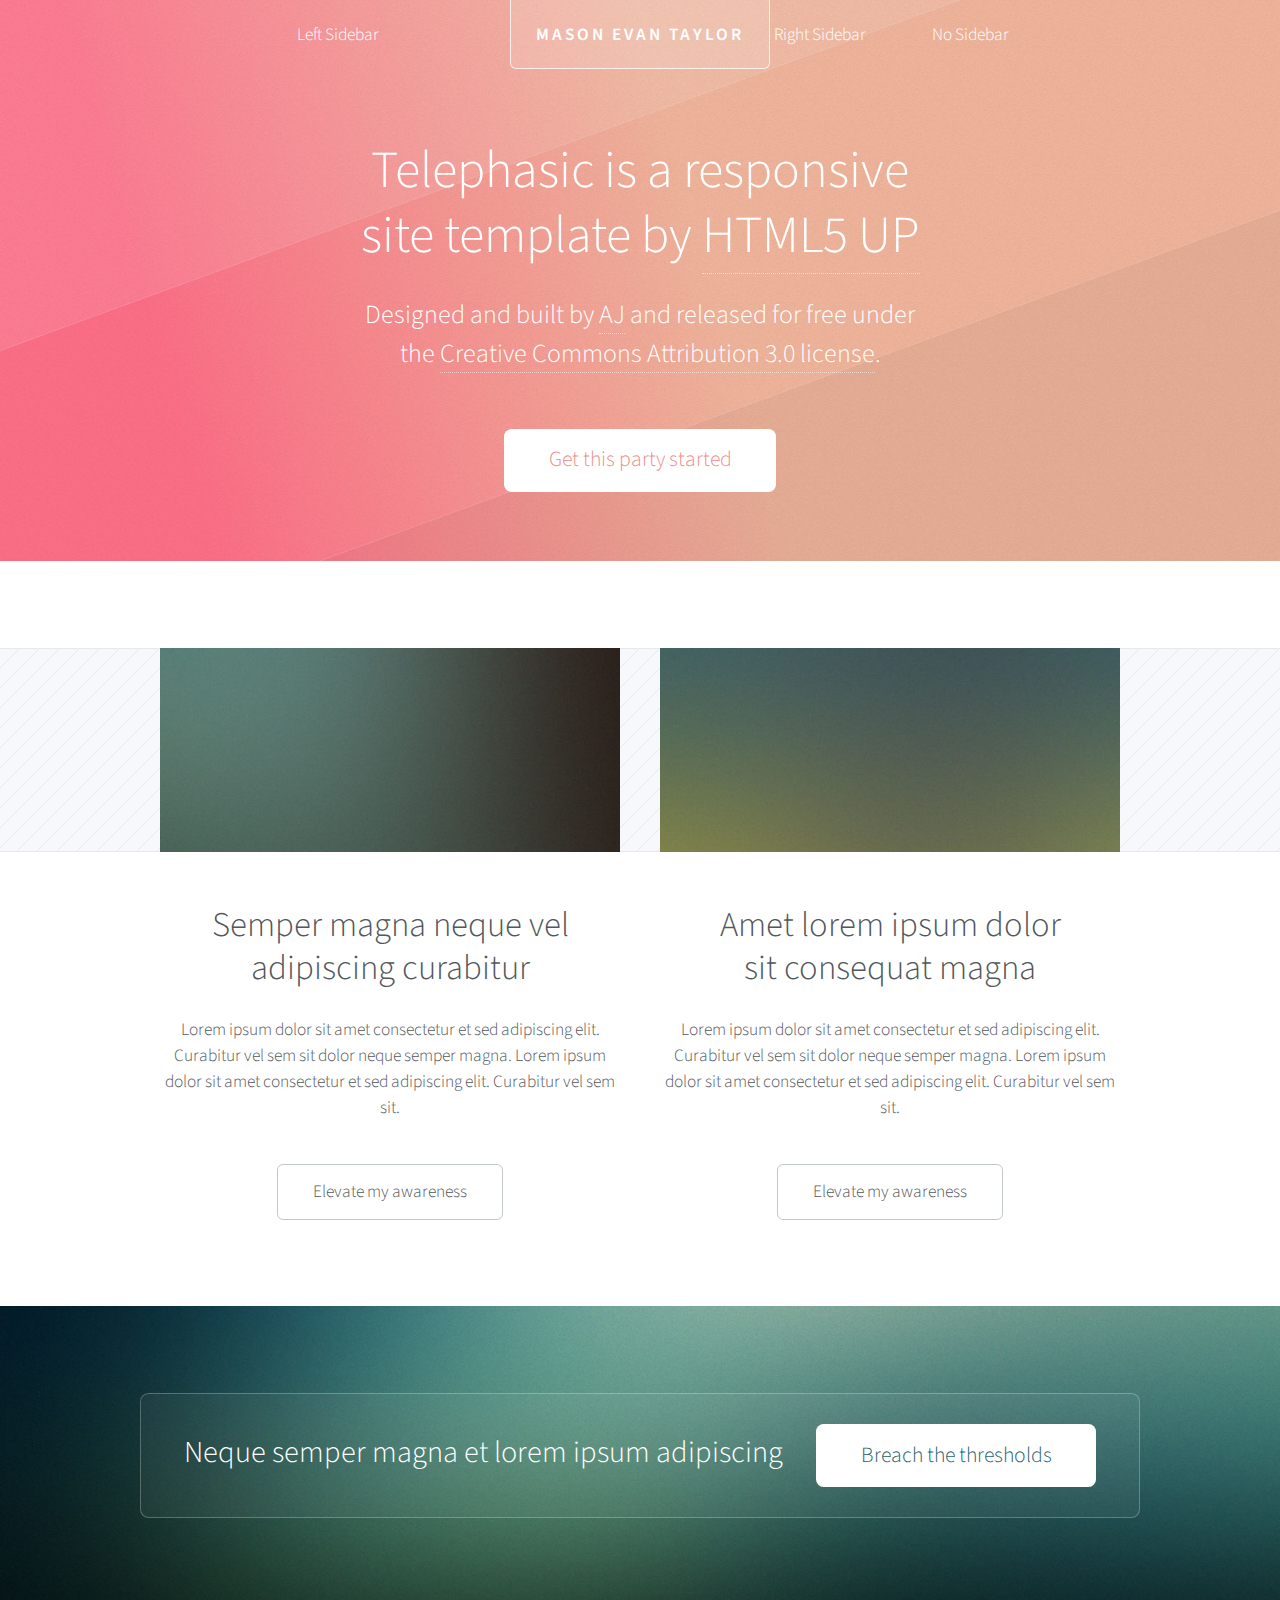
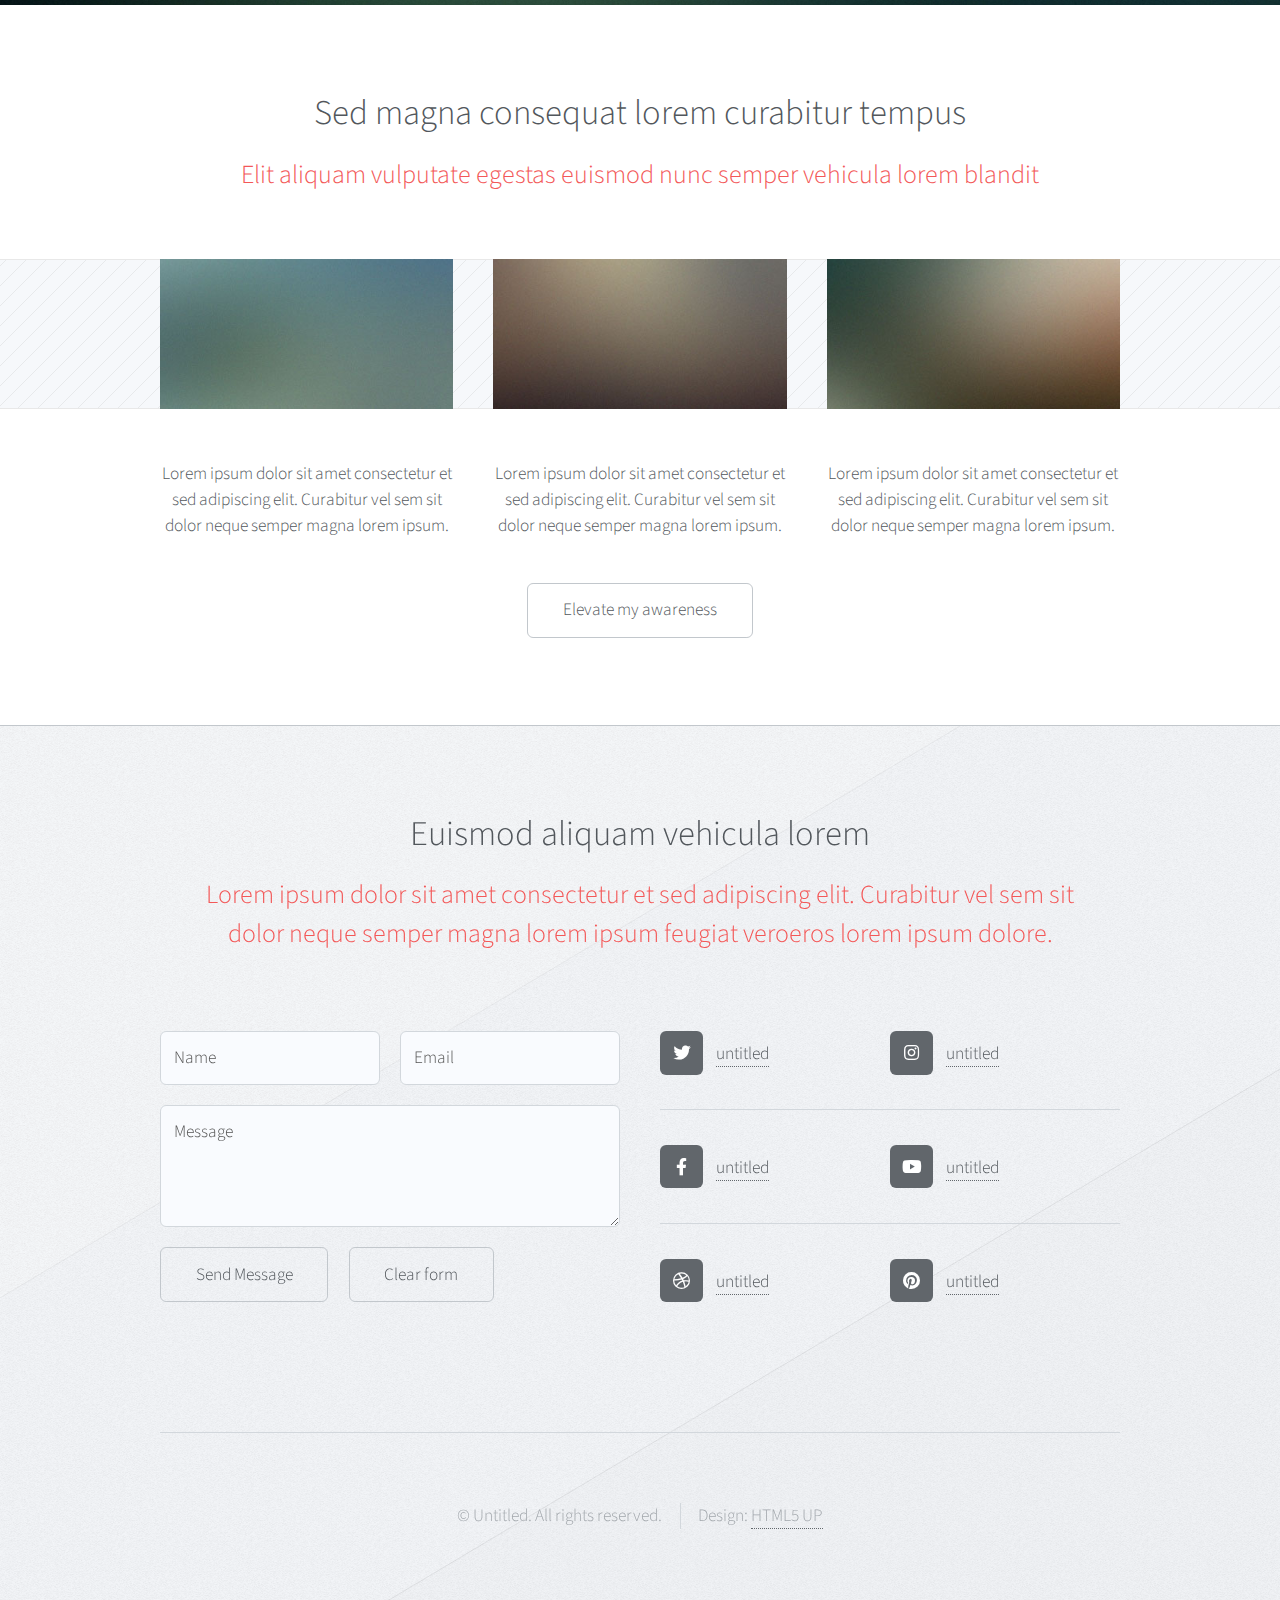
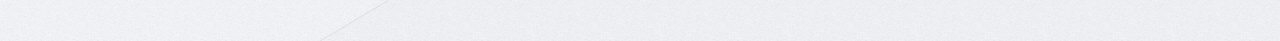
==== commit 74125328: "why wont these changes commit" ====
--- a/index.html
+++ b/index.html
@@ -24,7 +24,7 @@
 						<!-- Nav -->
 							<nav id="nav">
 								<ul>
-									<li>
+									<!-- <li>
 										<a href="#">Dropdown</a>
 										<ul>
 											<li><a href="#">Lorem ipsum dolor</a></li>
@@ -41,7 +41,7 @@
 											</li>
 											<li><a href="#">Veroeros feugiat</a></li>
 										</ul>
-									</li>
+									</li> -->
 									<li><a href="left-sidebar.html">Left Sidebar</a></li>
 									<li class="break"><a href="right-sidebar.html">Right Sidebar</a></li>
 									<li><a href="no-sidebar.html">No Sidebar</a></li>
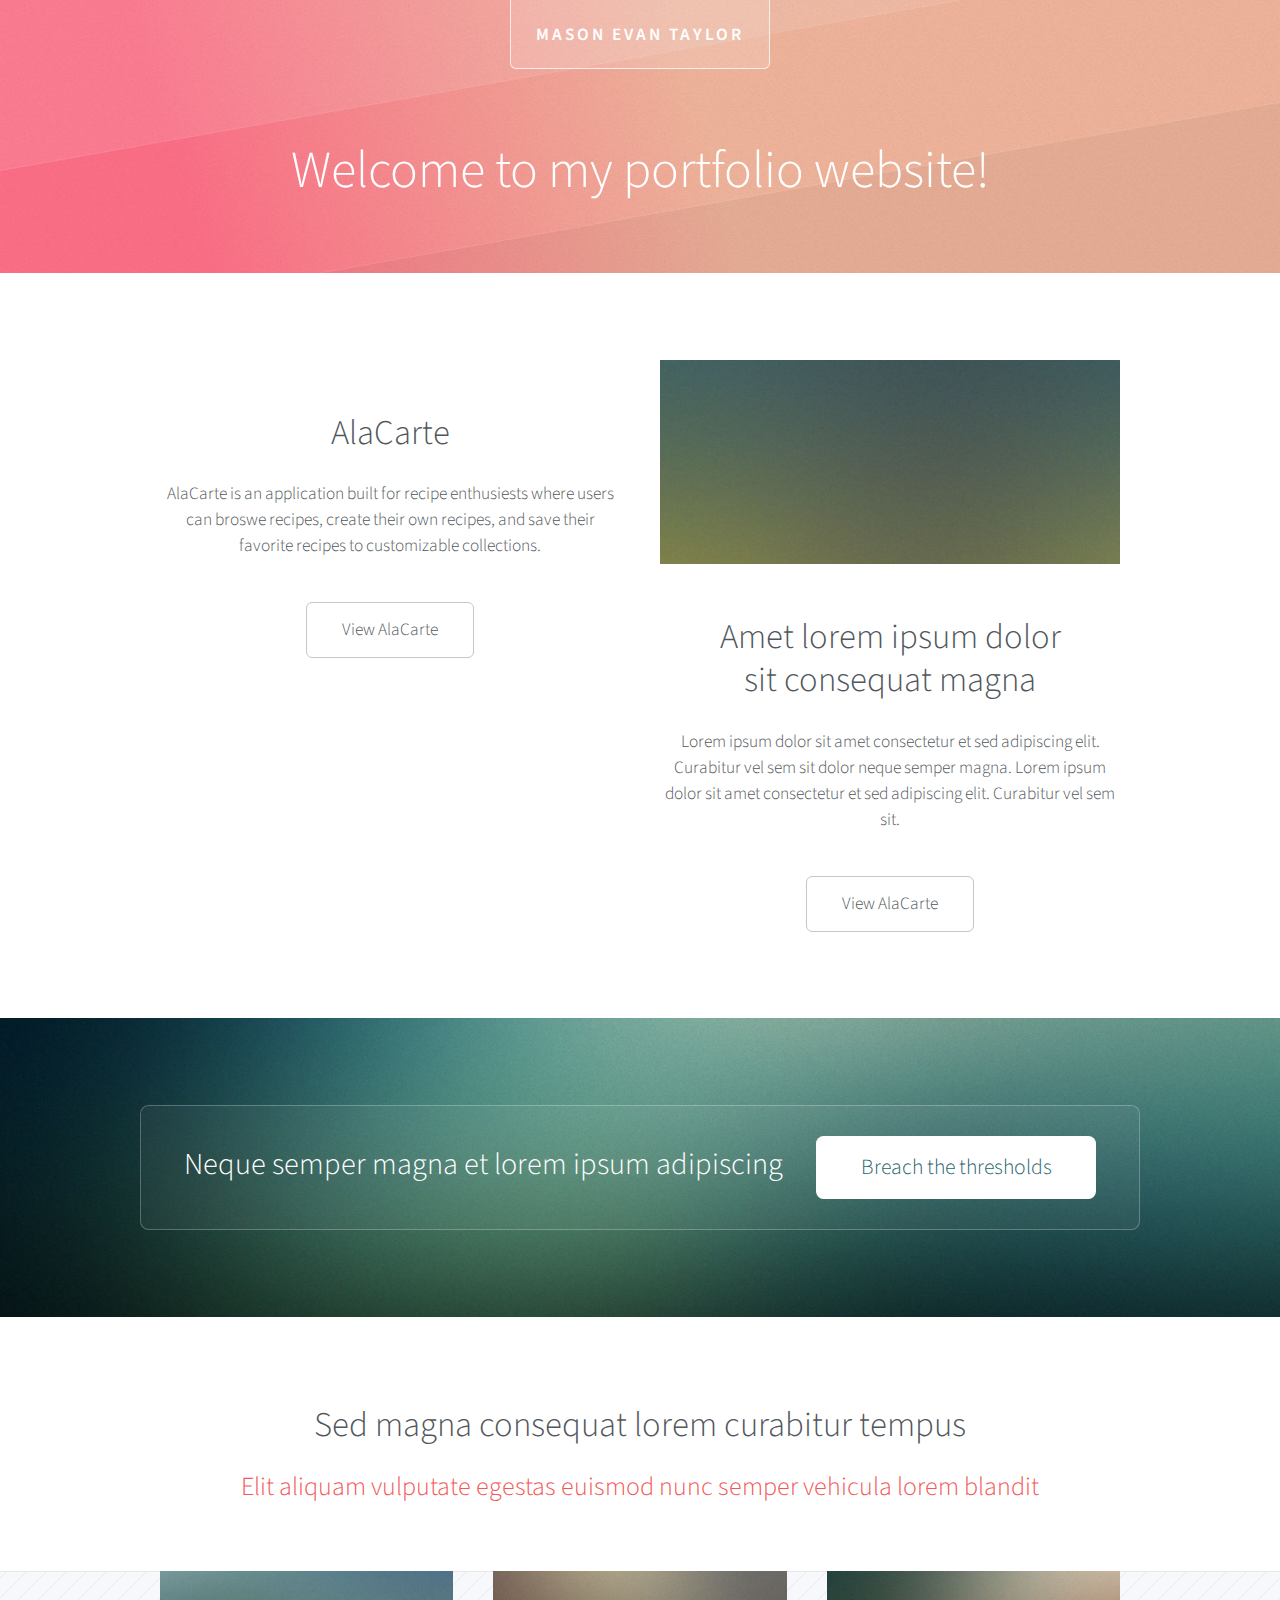
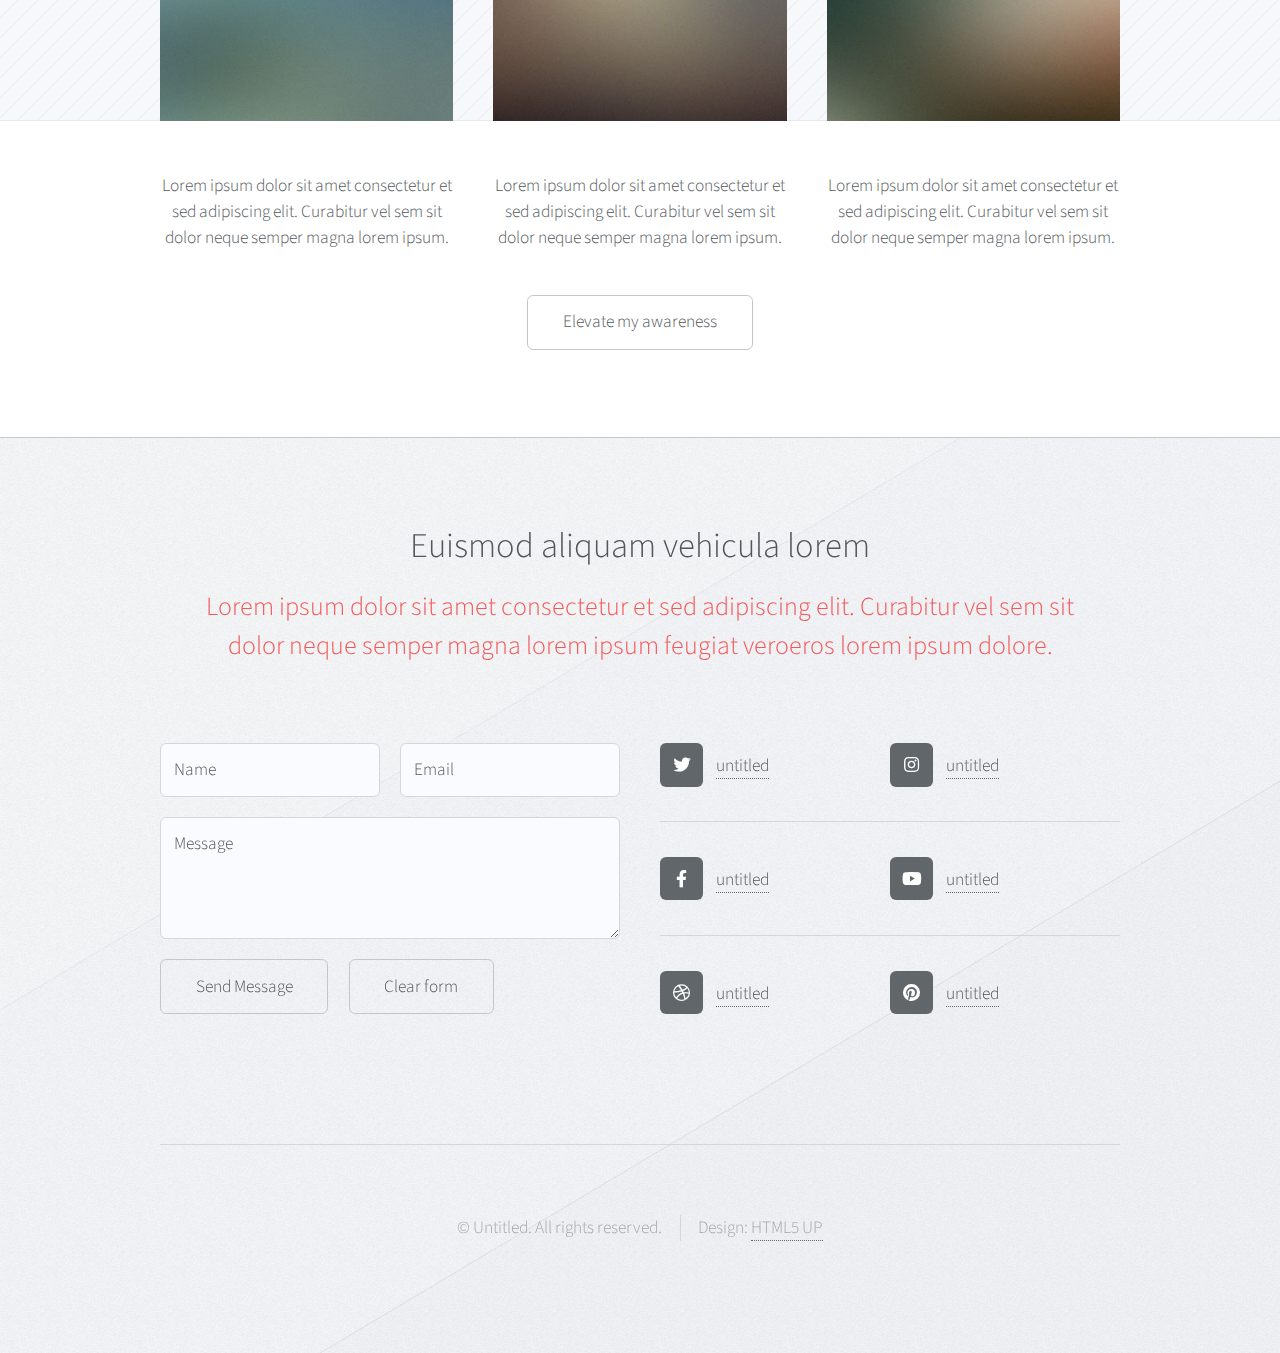
==== commit dad42af1: "attemping to allow unrelated histories" ====
--- a/index.html
+++ b/index.html
@@ -22,9 +22,9 @@
 							<h1 id="logo"><a href="index.html">Mason Evan Taylor</a></h1>
 
 						<!-- Nav -->
-							<nav id="nav">
+							<!-- <nav id="nav">
 								<ul>
-									<!-- <li>
+									<li>
 										<a href="#">Dropdown</a>
 										<ul>
 											<li><a href="#">Lorem ipsum dolor</a></li>
@@ -41,28 +41,20 @@
 											</li>
 											<li><a href="#">Veroeros feugiat</a></li>
 										</ul>
-									</li> -->
+									</li>
 									<li><a href="left-sidebar.html">Left Sidebar</a></li>
 									<li class="break"><a href="right-sidebar.html">Right Sidebar</a></li>
 									<li><a href="no-sidebar.html">No Sidebar</a></li>
 								</ul>
-							</nav>
+							</nav> -->
 
 					</div>
 
 					<!-- Hero -->
 						<section id="hero" class="container">
 							<header>
-								<h2>Telephasic is a responsive
-								<br />
-								site template by <a href="http://html5up.net">HTML5 UP</a></h2>
+								<h2>Welcome to my portfolio website!</h2>
 							</header>
-							<p>Designed and built by <a href="http://twitter.com/ajlkn">AJ</a> and released for free under
-							<br />
-							the <a href="http://html5up.net/license">Creative Commons Attribution 3.0 license</a>.</p>
-							<ul class="actions">
-								<li><a href="#" class="button">Get this party started</a></li>
-							</ul>
 						</section>
 
 				</div>
@@ -73,17 +65,14 @@
 						<div class="row">
 							<section class="col-6 col-12-narrower feature">
 								<div class="image-wrapper first">
-									<a href="#" class="image featured first"><img src="images/pic01.jpg" alt="" /></a>
+									<a href="#" class="image featured first"><img src="images/alacarte-capture1.jpg" alt="" /></a>
 								</div>
 								<header>
-									<h2>Semper magna neque vel<br />
-									adipiscing curabitur</h2>
+									<h2>AlaCarte</h2>
 								</header>
-								<p>Lorem ipsum dolor sit amet consectetur et sed adipiscing elit. Curabitur vel
-								sem sit dolor neque semper magna. Lorem ipsum dolor sit amet consectetur et sed
-								adipiscing elit. Curabitur vel sem sit.</p>
+								<p>AlaCarte is an application built for recipe enthusiests where users can broswe recipes, create their own recipes, and save their favorite recipes to customizable collections.</p>
 								<ul class="actions">
-									<li><a href="#" class="button">Elevate my awareness</a></li>
+									<li><a href="https://ala-carte.herokuapp.com/" class="button">View AlaCarte</a></li>
 								</ul>
 							</section>
 							<section class="col-6 col-12-narrower feature">
@@ -98,7 +87,7 @@
 								sem sit dolor neque semper magna. Lorem ipsum dolor sit amet consectetur et sed
 								adipiscing elit. Curabitur vel sem sit.</p>
 								<ul class="actions">
-									<li><a href="#" class="button">Elevate my awareness</a></li>
+									<li><a href="https://ala-carte.herokuapp.com/" class="button">View AlaCarte</a></li>
 								</ul>
 							</section>
 						</div>
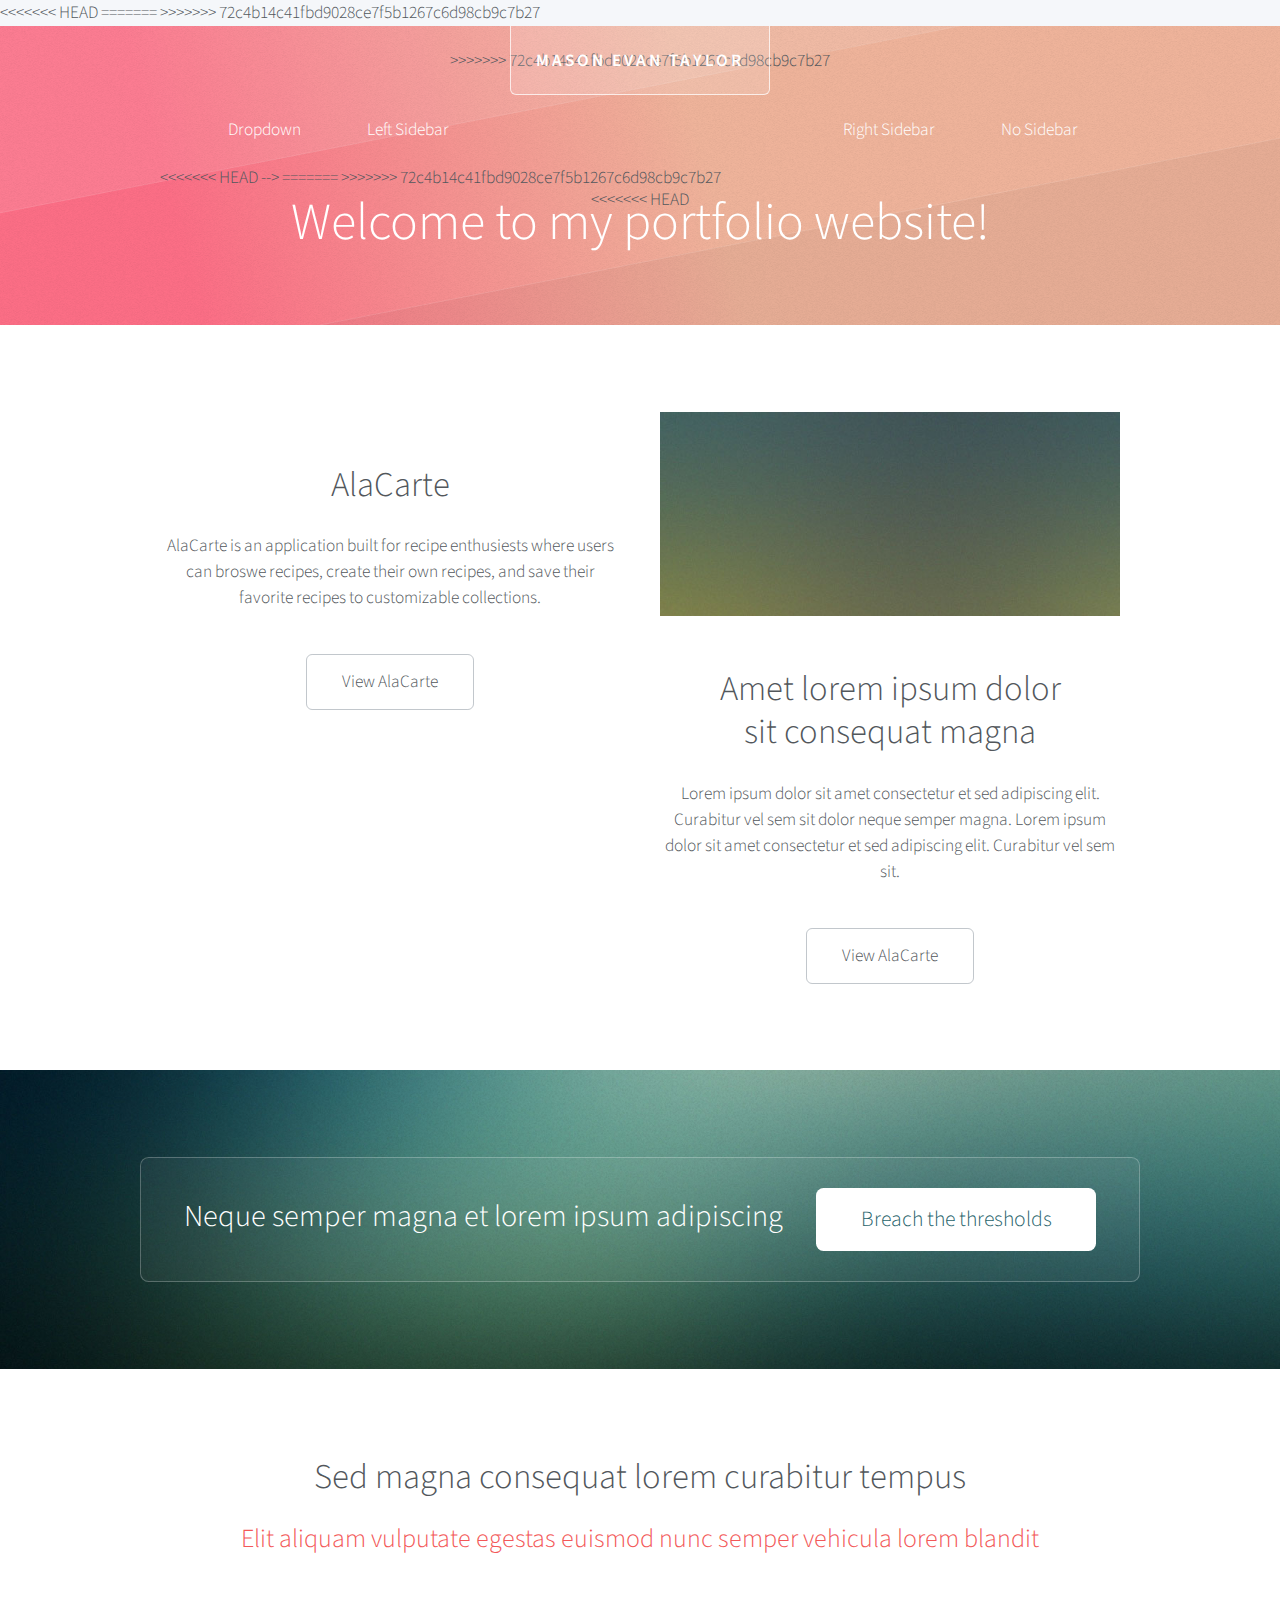
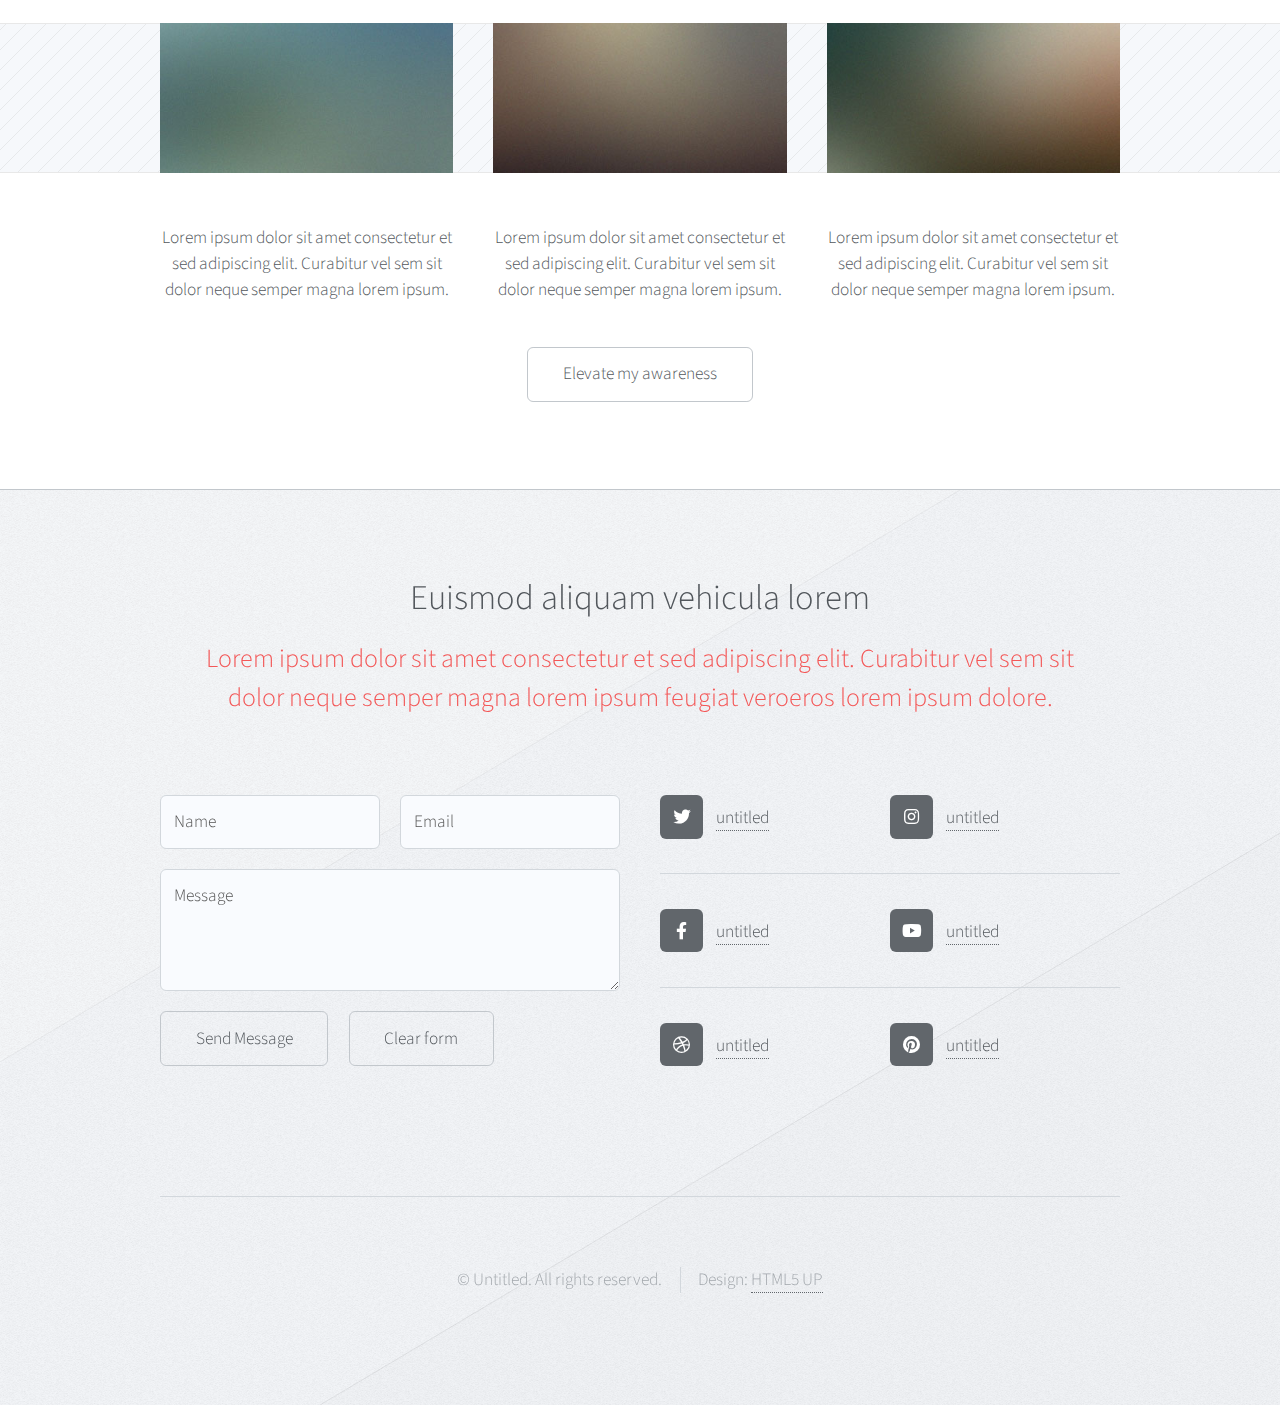
==== commit 62849054: "merge conflicts resolved" ====
--- a/index.html
+++ b/index.html
@@ -6,7 +6,11 @@
 -->
 <html>
 	<head>
+<<<<<<< HEAD
 		<title>masonevantaylor.com</title>
+=======
+		<title>Telephasic by HTML5 UP</title>
+>>>>>>> 72c4b14c41fbd9028ce7f5b1267c6d98cb9c7b27
 		<meta charset="utf-8" />
 		<meta name="viewport" content="width=device-width, initial-scale=1, user-scalable=no" />
 		<link rel="stylesheet" href="assets/css/main.css" />
@@ -19,10 +23,17 @@
 					<div id="header" class="container">
 
 						<!-- Logo -->
+<<<<<<< HEAD
 							<h1 id="logo"><a href="index.html">Mason Evan Taylor</a></h1>
 
 						<!-- Nav -->
 							<!-- <nav id="nav">
+=======
+							<h1 id="logo"><a href="index.html">Telephasic</a></h1>
+
+						<!-- Nav -->
+							<nav id="nav">
+>>>>>>> 72c4b14c41fbd9028ce7f5b1267c6d98cb9c7b27
 								<ul>
 									<li>
 										<a href="#">Dropdown</a>
@@ -46,7 +57,11 @@
 									<li class="break"><a href="right-sidebar.html">Right Sidebar</a></li>
 									<li><a href="no-sidebar.html">No Sidebar</a></li>
 								</ul>
+<<<<<<< HEAD
 							</nav> -->
+=======
+							</nav>
+>>>>>>> 72c4b14c41fbd9028ce7f5b1267c6d98cb9c7b27
 
 					</div>
 
@@ -55,6 +70,7 @@
 							<header>
 								<h2>Welcome to my portfolio website!</h2>
 							</header>
+
 						</section>
 
 				</div>
@@ -73,6 +89,7 @@
 								<p>AlaCarte is an application built for recipe enthusiests where users can broswe recipes, create their own recipes, and save their favorite recipes to customizable collections.</p>
 								<ul class="actions">
 									<li><a href="https://ala-carte.herokuapp.com/" class="button">View AlaCarte</a></li>
+
 								</ul>
 							</section>
 							<section class="col-6 col-12-narrower feature">
@@ -88,6 +105,7 @@
 								adipiscing elit. Curabitur vel sem sit.</p>
 								<ul class="actions">
 									<li><a href="https://ala-carte.herokuapp.com/" class="button">View AlaCarte</a></li>
+
 								</ul>
 							</section>
 						</div>
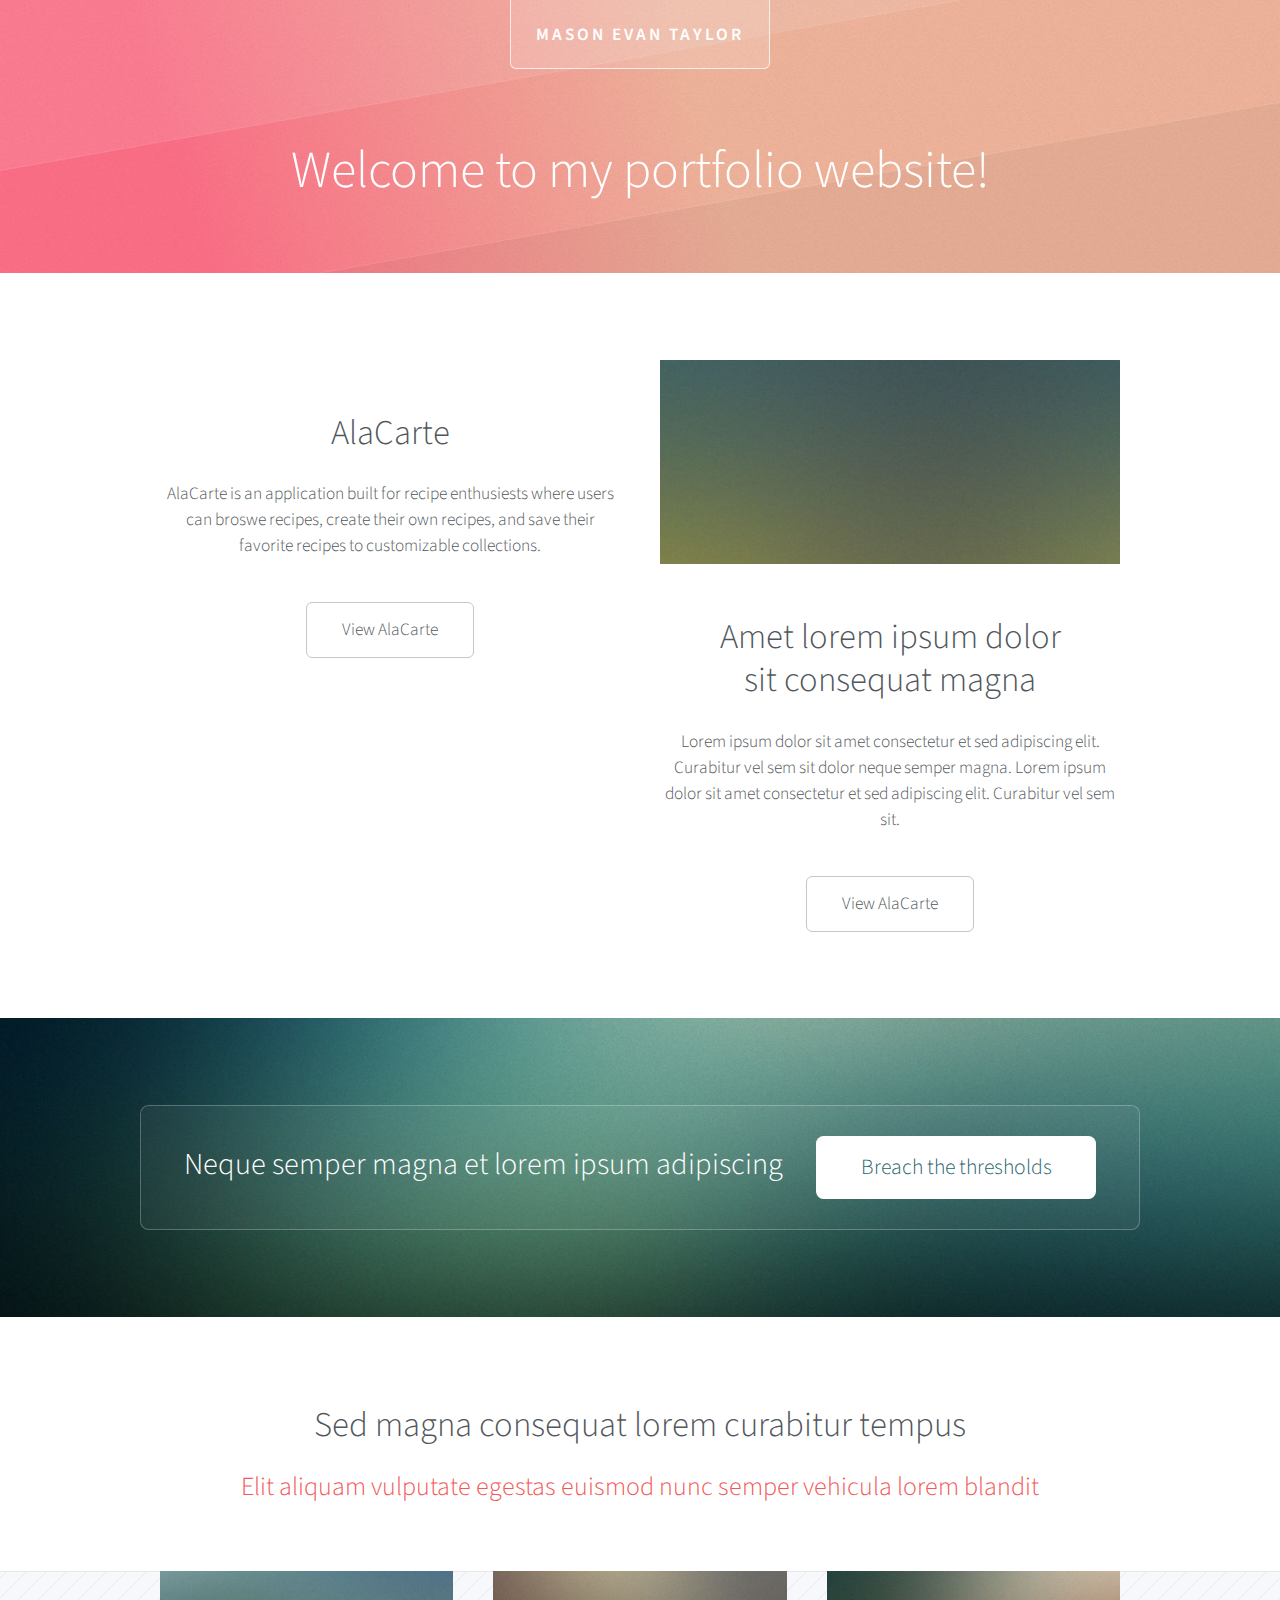
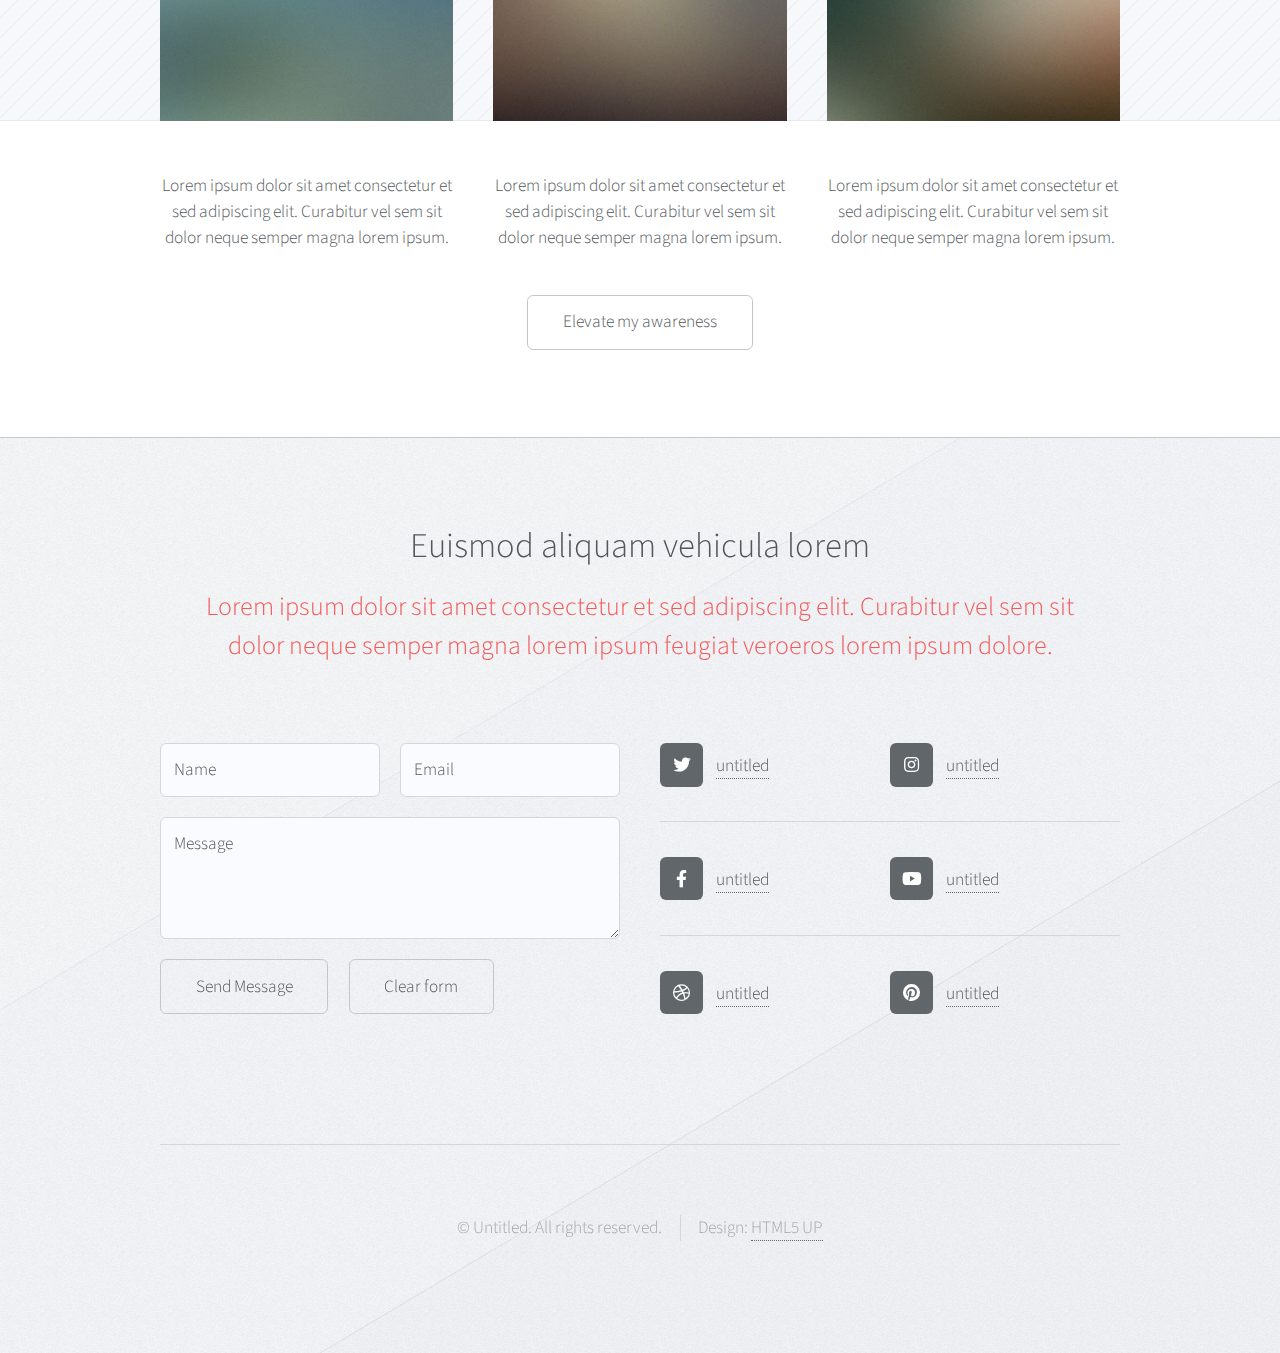
==== commit 4cc272ba: "index title edits for github test" ====
--- a/index.html
+++ b/index.html
@@ -6,11 +6,9 @@
 -->
 <html>
 	<head>
-<<<<<<< HEAD
+
 		<title>masonevantaylor.com</title>
-=======
-		<title>Telephasic by HTML5 UP</title>
->>>>>>> 72c4b14c41fbd9028ce7f5b1267c6d98cb9c7b27
+
 		<meta charset="utf-8" />
 		<meta name="viewport" content="width=device-width, initial-scale=1, user-scalable=no" />
 		<link rel="stylesheet" href="assets/css/main.css" />
@@ -23,17 +21,11 @@
 					<div id="header" class="container">
 
 						<!-- Logo -->
-<<<<<<< HEAD
 							<h1 id="logo"><a href="index.html">Mason Evan Taylor</a></h1>
 
 						<!-- Nav -->
 							<!-- <nav id="nav">
-=======
-							<h1 id="logo"><a href="index.html">Telephasic</a></h1>
-
-						<!-- Nav -->
-							<nav id="nav">
->>>>>>> 72c4b14c41fbd9028ce7f5b1267c6d98cb9c7b27
+
 								<ul>
 									<li>
 										<a href="#">Dropdown</a>
@@ -57,11 +49,8 @@
 									<li class="break"><a href="right-sidebar.html">Right Sidebar</a></li>
 									<li><a href="no-sidebar.html">No Sidebar</a></li>
 								</ul>
-<<<<<<< HEAD
 							</nav> -->
-=======
-							</nav>
->>>>>>> 72c4b14c41fbd9028ce7f5b1267c6d98cb9c7b27
+
 
 					</div>
 
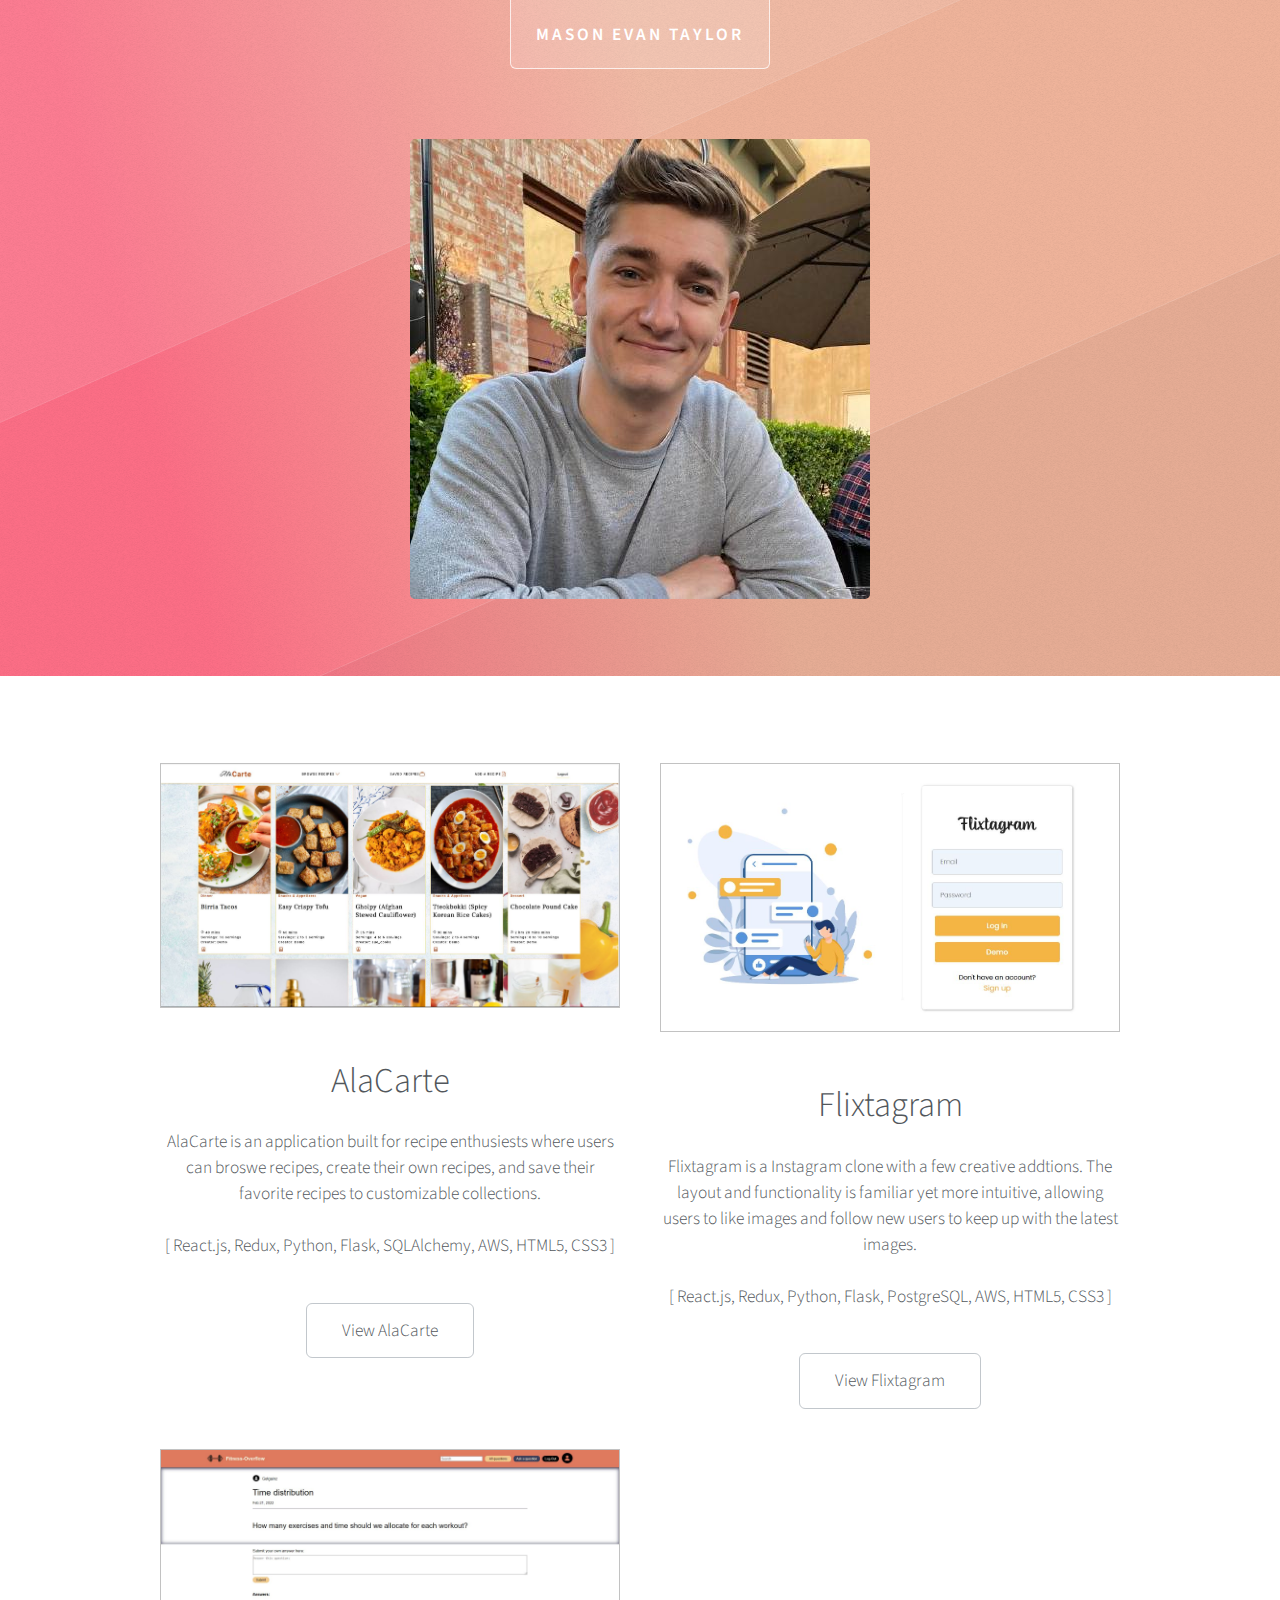
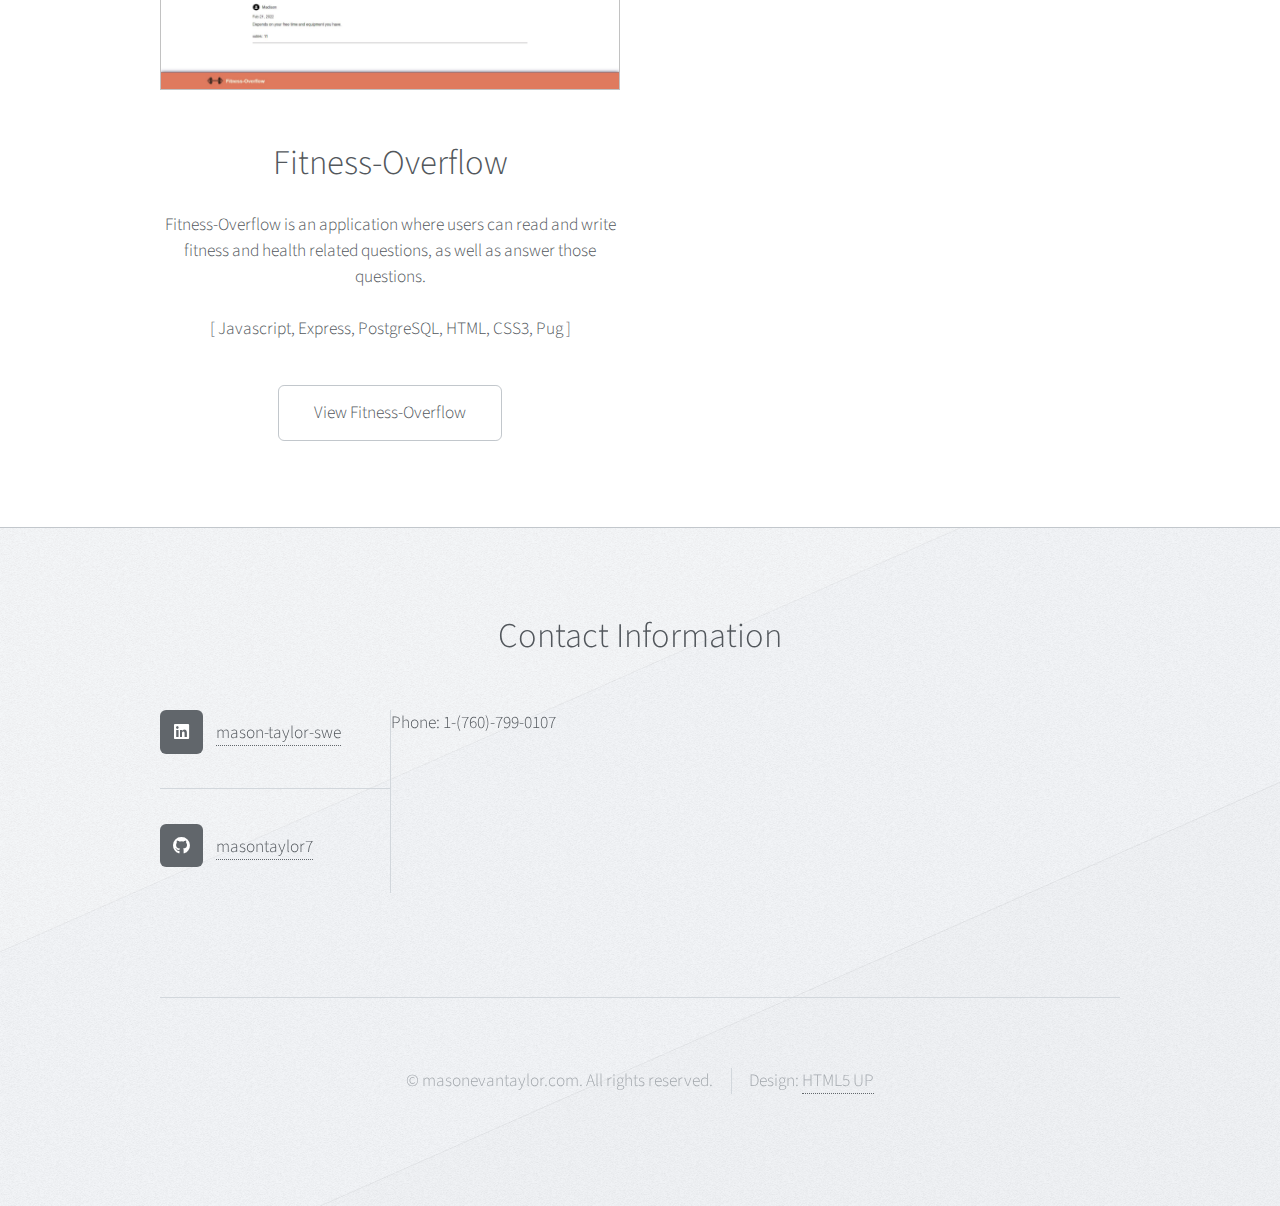
==== commit 740396ca: "links working now with updated info and css fixes" ====
--- a/index.html
+++ b/index.html
@@ -57,7 +57,7 @@
 					<!-- Hero -->
 						<section id="hero" class="container">
 							<header>
-								<h2>Welcome to my portfolio website!</h2>
+								<img src="images/me.jpg" alt="" class="main-me-image">
 							</header>
 
 						</section>
@@ -70,30 +70,44 @@
 						<div class="row">
 							<section class="col-6 col-12-narrower feature">
 								<div class="image-wrapper first">
-									<a href="#" class="image featured first"><img src="images/alacarte-capture1.jpg" alt="" /></a>
+									<a href="https://ala-carte.herokuapp.com/" target="_blank" class="image featured first"><img src="images/alacarte-capture1.jpg" alt="" /></a>
 								</div>
 								<header>
 									<h2>AlaCarte</h2>
 								</header>
 								<p>AlaCarte is an application built for recipe enthusiests where users can broswe recipes, create their own recipes, and save their favorite recipes to customizable collections.</p>
+								<p>[ React.js, Redux, Python, Flask, SQLAlchemy, AWS, HTML5, CSS3 ]</p>
 								<ul class="actions">
-									<li><a href="https://ala-carte.herokuapp.com/" class="button">View AlaCarte</a></li>
+									<li><a href="https://ala-carte.herokuapp.com/" target="_blank" class="button">View AlaCarte</a></li>
 
 								</ul>
 							</section>
 							<section class="col-6 col-12-narrower feature">
 								<div class="image-wrapper">
-									<a href="#" class="image featured"><img src="images/pic02.jpg" alt="" /></a>
+									<a href="https://flixtagram.herokuapp.com/" target="_blank" class="image featured"><img src="images/flixtagram-login.jpg" alt="" /></a>
 								</div>
 								<header>
-									<h2>Amet lorem ipsum dolor<br />
-									sit consequat magna</h2>
+									<h2>Flixtagram</h2>
 								</header>
-								<p>Lorem ipsum dolor sit amet consectetur et sed adipiscing elit. Curabitur vel
-								sem sit dolor neque semper magna. Lorem ipsum dolor sit amet consectetur et sed
-								adipiscing elit. Curabitur vel sem sit.</p>
+								<p>Flixtagram is a Instagram clone with a few creative addtions. The layout and functionality is familiar yet more intuitive, allowing users to like images and follow new users to keep up with the latest images.</p>
+								<p>[ React.js, Redux, Python, Flask, PostgreSQL, AWS, HTML5, CSS3 ]</p>
 								<ul class="actions">
-									<li><a href="https://ala-carte.herokuapp.com/" class="button">View AlaCarte</a></li>
+									<li><a href="https://flixtagram.herokuapp.com/" target="_blank" class="button">View Flixtagram</a></li>
+
+								</ul>
+							</section>
+
+							<section class="col-6 col-12-narrower feature">
+								<div class="image-wrapper">
+									<a href="https://fitnessoverflow.herokuapp.com/" target="_blank" class="image featured"><img src="images/fitness-overflow-post.jpg" alt="" /></a>
+								</div>
+								<header>
+									<h2>Fitness-Overflow</h2>
+								</header>
+								<p>Fitness-Overflow is an application where users can read and write fitness and health related questions, as well as answer those questions.</p>
+								<p>[ Javascript, Express, PostgreSQL, HTML, CSS3, Pug ]</p>
+								<ul class="actions">
+									<li><a href="https://flixtagram.herokuapp.com/" target="_blank" class="button">View Fitness-Overflow</a></li>
 
 								</ul>
 							</section>
@@ -102,15 +116,15 @@
 				</div>
 
 			<!-- Promo -->
-				<div id="promo-wrapper">
+				<!-- <div id="promo-wrapper">
 					<section id="promo">
 						<h2>Neque semper magna et lorem ipsum adipiscing</h2>
 						<a href="#" class="button">Breach the thresholds</a>
 					</section>
-				</div>
+				</div> -->
 
 			<!-- Features 2 -->
-				<div class="wrapper">
+				<!-- <div class="wrapper">
 					<section class="container">
 						<header class="major">
 							<h2>Sed magna consequat lorem curabitur tempus</h2>
@@ -143,18 +157,16 @@
 							<li><a href="#" class="button">Elevate my awareness</a></li>
 						</ul>
 					</section>
-				</div>
+				</div> -->
 
 			<!-- Footer -->
 				<div id="footer-wrapper">
 					<div id="footer" class="container">
 						<header class="major">
-							<h2>Euismod aliquam vehicula lorem</h2>
-							<p>Lorem ipsum dolor sit amet consectetur et sed adipiscing elit. Curabitur vel sem sit<br />
-							dolor neque semper magna lorem ipsum feugiat veroeros lorem ipsum dolore.</p>
+							<h2>Contact Information</h2>
 						</header>
 						<div class="row">
-							<section class="col-6 col-12-narrower">
+							<!-- <section class="col-6 col-12-narrower">
 								<form method="post" action="#">
 									<div class="row gtr-50">
 										<div class="col-6 col-12-mobile">
@@ -174,26 +186,24 @@
 										</div>
 									</div>
 								</form>
-							</section>
+							</section> -->
 							<section class="col-6 col-12-narrower">
 								<div class="row gtr-0">
 									<ul class="divided icons col-6 col-12-mobile">
-										<li class="icon brands fa-twitter"><a href="#"><span class="extra">twitter.com/</span>untitled</a></li>
-										<li class="icon brands fa-facebook-f"><a href="#"><span class="extra">facebook.com/</span>untitled</a></li>
-										<li class="icon brands fa-dribbble"><a href="#"><span class="extra">dribbble.com/</span>untitled</a></li>
+										<li class="icon brands fa-linkedin"><a href="https://www.linkedin.com/in/mason-taylor-swe/"><span class="extra">linkedin.com/</span>mason-taylor-swe</a></li>
+										<li class="icon brands fa-github"><a href="https://github.com/masontaylor7"><span class="extra">github.com/</span>masontaylor7</a></li>
 									</ul>
-									<ul class="divided icons col-6 col-12-mobile">
-										<li class="icon brands fa-instagram"><a href="#"><span class="extra">instagram.com/</span>untitled</a></li>
-										<li class="icon brands fa-youtube"><a href="#"><span class="extra">youtube.com/</span>untitled</a></li>
-										<li class="icon brands fa-pinterest"><a href="#"><span class="extra">pinterest.com/</span>untitled</a></li>
-									</ul>
+									<div class="contact-wrapper">
+										<div class=""><span class="extra">Email: masonevantaylor@gmail.com</div>
+										<div class="">Phone: 1-(760)-799-0107</div>
+									</div>
 								</div>
 							</section>
 						</div>
 					</div>
 					<div id="copyright" class="container">
 						<ul class="menu">
-							<li>&copy; Untitled. All rights reserved.</li><li>Design: <a href="http://html5up.net">HTML5 UP</a></li>
+							<li>&copy; masonevantaylor.com. All rights reserved.</li><li>Design: <a href="http://html5up.net">HTML5 UP</a></li>
 						</ul>
 					</div>
 				</div>
--- a/assets/css/main.css
+++ b/assets/css/main.css
@@ -2074,7 +2074,8 @@
 		position: relative;
 	}
 
-		.image-wrapper .image {
+	.image-wrapper .image {
+			border: 1px solid rgba(0, 0, 0, 0.241);
 			position: relative;
 			z-index: 2;
 		}
@@ -2088,13 +2089,13 @@
 			left: -1000%;
 			top: 0;
 			z-index: 1;
-			box-shadow: inset 0px 0px 0px 1px #e8e8e8;
-			background: #f6f8fb url("images/image-wrapper.svg");
+			/* box-shadow: inset 0px 0px 0px 1px #e8e8e8; */
+			background: #fff;
 		}
 
 	#header-wrapper {
 		position: relative;
-		padding: 4em 0 2em 0;
+		padding: 2em 0 2em 0;
 		background-image: url("images/header.svg");
 		background-image: url("images/overlay.png"), url("images/header.svg"), -moz-linear-gradient(75deg, #FF7088 15%, #F2B69D 55%);
 		background-image: url("images/overlay.png"), url("images/header.svg"), -webkit-linear-gradient(75deg, #FF7088 15%, #F2B69D 55%);
@@ -2104,6 +2105,10 @@
 		background-size: 100% 620%;
 		background-size: 128px 128px, 100% 620%, auto;
 		background-repeat: repeat, no-repeat, no-repeat;
+	}
+
+	.main-me-image {
+		border-radius: 5px;
 	}
 
 	.homepage #header-wrapper {
@@ -2378,13 +2383,20 @@
 /* Footer */
 
 	#footer {
+
 		position: relative;
 		z-index: 1;
 	}
 
 		#footer header.major {
 			margin-bottom: 3em;
-		}
+			display: flex;
+			justify-content: center;
+		}
+	.contact-wrapper {
+		padding-left: 8px;
+		border-left: 1px solid #d2d7dc;
+	}
 
 /* Copyright */
 
@@ -3067,4 +3079,4 @@
 				margin-bottom: 1em;
 			}
 
-	}+	}
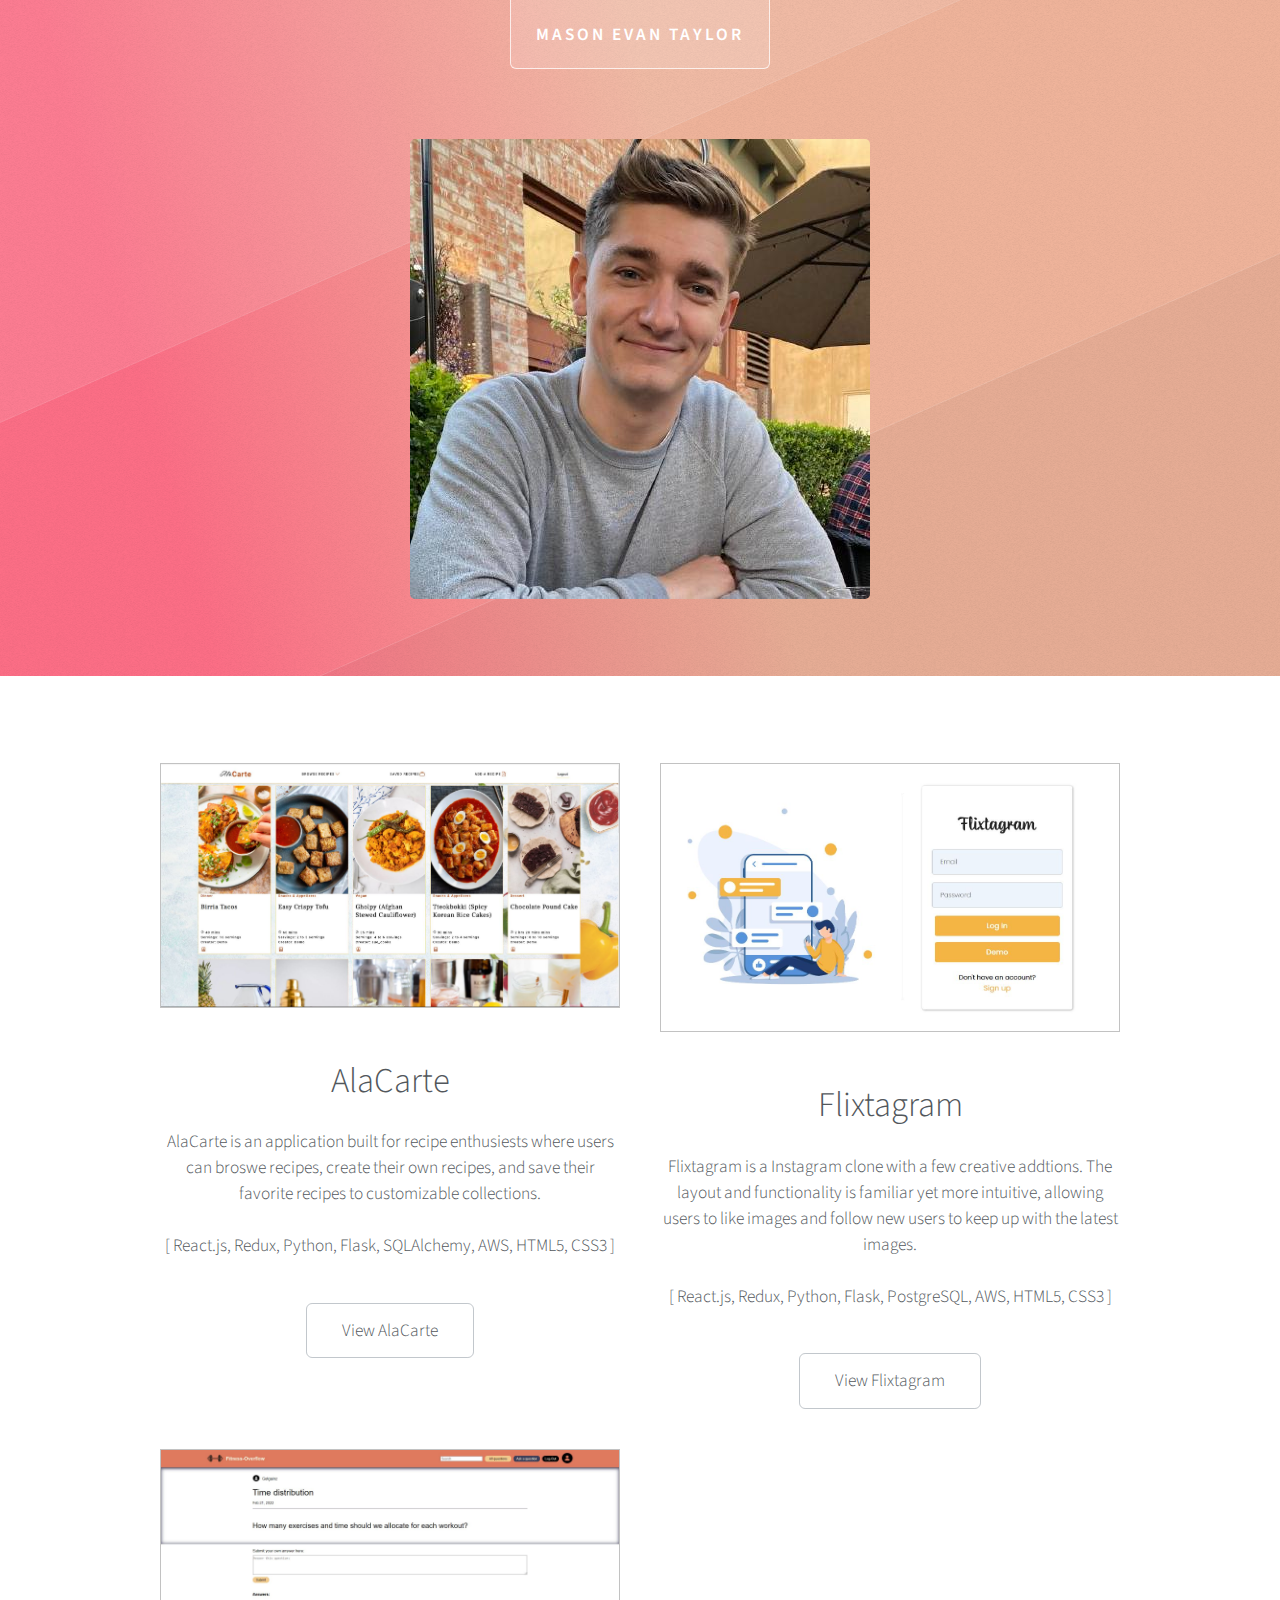
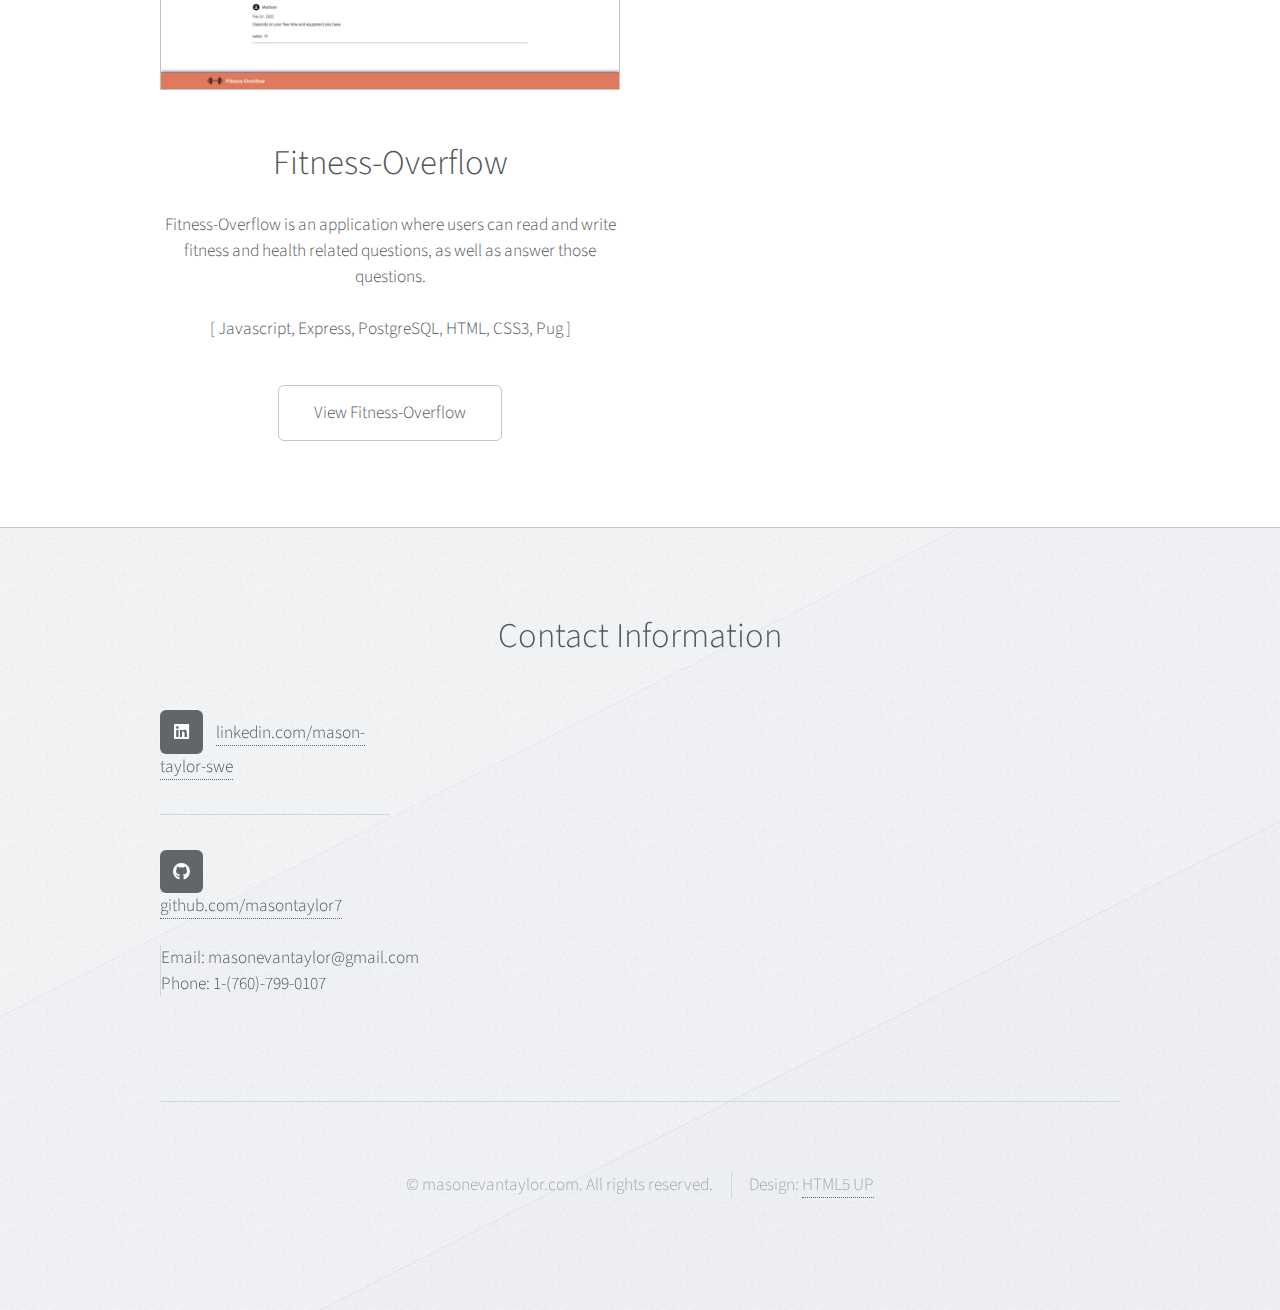
==== commit eb66ad5f: "removed spans" ====
--- a/index.html
+++ b/index.html
@@ -11,6 +11,7 @@
 
 		<meta charset="utf-8" />
 		<meta name="viewport" content="width=device-width, initial-scale=1, user-scalable=no" />
+		<link rel="icon" type="image/png" sizes="32x32" href="images/favicon.ico">
 		<link rel="stylesheet" href="assets/css/main.css" />
 	</head>
 	<body class="homepage is-preload">
@@ -190,11 +191,11 @@
 							<section class="col-6 col-12-narrower">
 								<div class="row gtr-0">
 									<ul class="divided icons col-6 col-12-mobile">
-										<li class="icon brands fa-linkedin"><a href="https://www.linkedin.com/in/mason-taylor-swe/"><span class="extra">linkedin.com/</span>mason-taylor-swe</a></li>
-										<li class="icon brands fa-github"><a href="https://github.com/masontaylor7"><span class="extra">github.com/</span>masontaylor7</a></li>
+										<li class="icon brands fa-linkedin"><a href="https://www.linkedin.com/in/mason-taylor-swe/">linkedin.com/mason-taylor-swe</a></li>
+										<li class="icon brands fa-github"><a href="https://github.com/masontaylor7">github.com/masontaylor7</a></li>
 									</ul>
 									<div class="contact-wrapper">
-										<div class=""><span class="extra">Email: masonevantaylor@gmail.com</div>
+										<div class="">Email: masonevantaylor@gmail.com</div>
 										<div class="">Phone: 1-(760)-799-0107</div>
 									</div>
 								</div>
